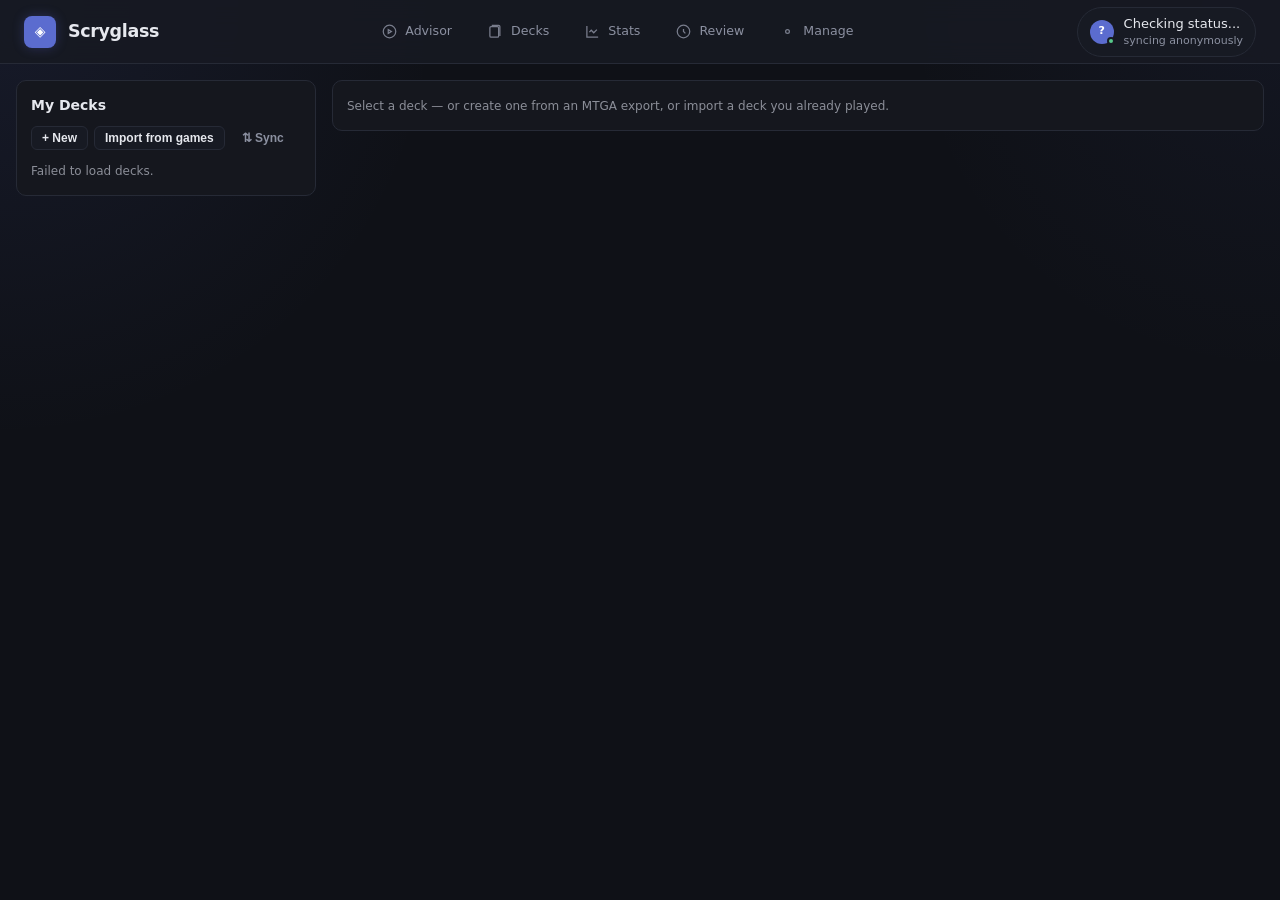
==== static/decks.html @ fa7d77fe "release: v0.8.52 — visible strategy binding + staleness (engine sha in .glass-shard-sha) Co-Authored" ====
<!DOCTYPE html>
<html lang="en">
<head>
    <meta charset="UTF-8">
    <meta name="viewport" content="width=device-width, initial-scale=1.0">
    <title>Scryglass — Decks</title>
    <link rel="stylesheet" href="/static/style.css?v=16">
    <link rel="stylesheet" href="/static/live.css?v=16">
    <script>document.documentElement.className='profile-'+(localStorage.getItem('scry-profile')||'full');</script>
    <style>
        /* Page-local layout: master list + detail. Everything else reuses the
           app shell's classes. */
        .decks-layout { display: grid; grid-template-columns: 300px 1fr; gap: 16px; padding: 16px; align-items: start; }
        .deck-list-panel, .deck-detail-panel { background: var(--bg-card, #15171e); border: 1px solid var(--border, #2a2d37); border-radius: 10px; padding: 14px; }
        .deck-row { padding: 10px 12px; border-radius: 8px; cursor: pointer; display: flex; justify-content: space-between; align-items: center; }
        .deck-row:hover { background: rgba(255,255,255,0.04); }
        .deck-row.selected { background: rgba(108,123,217,0.15); }
        .deck-row .muted, .muted { color: #8b8e98; font-size: 12px; }
        .quota-badge { font-size: 12px; color: #8b8e98; margin-left: auto; }
        .version-table { width: 100%; border-collapse: collapse; margin-top: 10px; font-size: 13px; }
        .version-table th, .version-table td { text-align: left; padding: 6px 8px; border-bottom: 1px solid var(--border, #2a2d37); vertical-align: top; }
        .pill { display: inline-block; padding: 1px 8px; border-radius: 10px; font-size: 11px; font-weight: 600; }
        /* Mana pips — byte-identical to the cloud dashboard's .pip scale
           (glass-cloud/src/app.html) so a deck looks the same in the app and
           on scryglass.win/app. "WUB" as bare letters is not readable to a new
           player; the letter stays inside the pip so colour is never the only
           channel. */
        .pips { display: inline-flex; gap: 2px; vertical-align: -3px; }
        .pip { width: 15px; height: 15px; border-radius: 50%; font-size: 9px; font-weight: 800;
               display: inline-flex; align-items: center; justify-content: center;
               border: 1px solid rgba(0,0,0,0.35); }
        .pip-W { background: #f3ecd8; color: #2b2a24; }
        .pip-U { background: #4a90d9; color: #082440; }
        .pip-B { background: #4b4753; color: #dcd8e0; }
        .pip-R { background: #d9635c; color: #3d100d; }
        .pip-G { background: #4f9d68; color: #0d2916; }
        .pip-C { background: #8b90a0; color: #1a1c22; }
        .pill.ok { background: rgba(129,199,132,0.18); color: #81c784; }
        .pill.warn { background: rgba(255,209,102,0.18); color: #ffd166; }
        .pill.off { background: rgba(139,142,152,0.15); color: #8b8e98; }
        .diff-add { color: #81c784; } .diff-del { color: #e57373; }
        .modal-back { position: fixed; inset: 0; background: rgba(0,0,0,0.6); display: none; align-items: center; justify-content: center; z-index: 50; }
        .modal-back.open { display: flex; }
        .modal { background: #15171e; border: 1px solid #2a2d37; border-radius: 12px; padding: 18px; width: min(760px, 92vw); max-height: 86vh; overflow: auto; }
        .modal textarea { width: 100%; min-height: 220px; background: #0f1117; color: #e6e6ea; border: 1px solid #2a2d37; border-radius: 8px; padding: 10px; font-family: ui-monospace, monospace; font-size: 12px; }
        .modal input[type=text] { width: 100%; background: #0f1117; color: #e6e6ea; border: 1px solid #2a2d37; border-radius: 8px; padding: 8px 10px; }
        .guide-body { line-height: 1.55; font-size: 14px; }
        .guide-body h1, .guide-body h2 { border-bottom: 1px solid #2a2d37; padding-bottom: 4px; }
        .guide-body code { background: #0f1117; padding: 1px 5px; border-radius: 4px; }
        .gen-status { display: inline-flex; gap: 8px; align-items: center; font-size: 12px; color: #ffd166; }
        .spin { display:inline-block; width: 10px; height: 10px; border: 2px solid #ffd166; border-top-color: transparent; border-radius: 50%; animation: sp 0.9s linear infinite; }
        @keyframes sp { to { transform: rotate(360deg); } }
        pre.rules-json { background: #0f1117; padding: 10px; border-radius: 8px; overflow: auto; max-height: 40vh; font-size: 11px; }
        .cards-grid { display: grid; grid-template-columns: repeat(auto-fill, minmax(220px, 1fr)); gap: 4px 14px; margin-top: 8px; font-size: 13px; }
        .card-row { display: flex; gap: 8px; align-items: baseline; }
        .card-row .cnt { color: #8b8e98; min-width: 18px; text-align: right; }
        .role-tag { font-size: 10px; padding: 0 6px; border-radius: 8px; background: rgba(108,123,217,0.18); color: #9aa5e8; margin-left: auto; white-space: nowrap; }
        .gen-panel { border: 1px solid #2a2d37; border-radius: 8px; padding: 10px 12px; margin-top: 10px; font-size: 13px; }
        .gen-steps { display: flex; gap: 10px; margin: 6px 0; flex-wrap: wrap; }
        .gen-step { padding: 2px 10px; border-radius: 10px; background: rgba(139,142,152,0.12); color: #8b8e98; font-size: 12px; }
        .gen-step.active { background: rgba(255,209,102,0.18); color: #ffd166; }
        .gen-step.done { background: rgba(129,199,132,0.15); color: #81c784; }
        .rule-item { padding: 6px 8px; border-bottom: 1px solid #22252e; font-size: 13px; }
        .rule-item .muted { display: block; margin-top: 2px; }
        .layer-head { margin: 10px 0 4px; font-weight: 600; color: #9aa5e8; font-size: 12px; text-transform: uppercase; letter-spacing: 0.05em; }
        .toast { position: fixed; bottom: 18px; right: 18px; background: #15171e; border: 1px solid #2a2d37; border-left: 4px solid #6c7bd9; border-radius: 8px; padding: 10px 14px; display: none; z-index: 60; }
        .toast.error { border-left-color: #e57373; }
        .toast.open { display: block; }
    </style>
</head>
<body>
    <div class="app-container">
        <!-- Shared shell top bar (markup mirrors index.html; shell.js drives it) -->
        <header class="app-header">
            <div class="brand">
                <div class="brand-icon"><span class="brand-mark">◈</span></div>
                <span>Scryglass</span>
            </div>
            <nav class="main-nav">
                <a href="/" class="nav-link">
                    <svg class="nav-icon" viewBox="0 0 24 24" fill="none" stroke="currentColor" stroke-width="2"><circle cx="12" cy="12" r="10"/><path d="m10 15 5-3-5-3v6z"/></svg>
                    Advisor
                </a>
                <a href="/decks" class="nav-link active">
                    <svg class="nav-icon" viewBox="0 0 24 24" fill="none" stroke="currentColor" stroke-width="2"><rect x="3" y="4" width="14" height="17" rx="2"/><path d="M7 4V2h10a2 2 0 0 1 2 2v15"/></svg>
                    Decks
                </a>
                <a href="/stats" class="nav-link">
                    <svg class="nav-icon" viewBox="0 0 24 24" fill="none" stroke="currentColor" stroke-width="2"><path d="M3 3v18h18"/><path d="m19 9-5 5-4-4-3 3"/></svg>
                    Stats
                </a>
                <a href="/review" class="nav-link">
                    <svg class="nav-icon" viewBox="0 0 24 24" fill="none" stroke="currentColor" stroke-width="2"><path d="M12 8v4l3 3"/><circle cx="12" cy="12" r="10"/></svg>
                    Review
                </a>
                <a href="/manage" class="nav-link">
                    <svg class="nav-icon" viewBox="0 0 24 24" fill="none" stroke="currentColor" stroke-width="2"><path d="M12 15a3 3 0 1 0 0-6 3 3 0 0 0 0 6Z"/></svg>
                    Manage
                </a>
            </nav>
            <div class="account-control">
                <div id="account-pill" class="account-pill">
                    <span class="user-avatar">?</span>
                    <div style="display:flex; flex-direction:column;">
                        <span class="account-email">Checking status...</span>
                        <span class="account-anon-hint">syncing anonymously</span>
                    </div>
                </div>
            </div>
        </header>

        <div class="decks-layout">
            <div class="deck-list-panel">
                <div style="display:flex; gap:8px; align-items:center; margin-bottom:10px;">
                    <strong>My Decks</strong>
                    <span id="quota" class="quota-badge" title="Your AI guide budget — the same balance shown on scryglass.win/app"></span>
                </div>
                <div style="display:flex; gap:6px; margin-bottom:10px; flex-wrap:wrap;">
                    <button class="btn btn-secondary btn-sm" onclick="openCreate()">+ New</button>
                    <button class="btn btn-secondary btn-sm" onclick="openImport()">Import from games</button>
                    <button class="btn btn-ghost btn-sm" onclick="syncCloud()" title="Push/pull decks to your account">⇅ Sync</button>
                </div>
                <div id="deck-list"><span class="muted">Loading…</span></div>
            </div>

            <div class="deck-detail-panel" id="detail">
                <span class="muted">Select a deck — or create one from an MTGA export, or import a deck you already played.</span>
            </div>
        </div>
    </div>

    <!-- Create / new-version modal -->
    <div class="modal-back" id="create-back">
        <div class="modal">
            <h3 id="create-title">New deck</h3>
            <p class="muted">Paste an MTGA export (Deck → Export). Lines like <code>4 Lightning Strike (DMU) 137</code> or just <code>4 Lightning Strike</code>.</p>
            <input type="text" id="create-name" placeholder="Deck name" style="margin-bottom:8px;">
            <textarea id="create-list" placeholder="Deck&#10;4 Lightning Strike (DMU) 137&#10;…"></textarea>
            <div style="display:flex; gap:8px; margin-top:10px; justify-content:flex-end;">
                <button class="btn btn-ghost btn-sm" onclick="closeModals()">Cancel</button>
                <button class="btn btn-primary btn-sm" id="create-submit" onclick="submitCreate()">Create</button>
            </div>
        </div>
    </div>

    <!-- Import-from-games modal -->
    <div class="modal-back" id="import-back">
        <div class="modal">
            <h3>Import from recent games</h3>
            <p class="muted">Every deck you played is already recorded — pick one, no copy-paste needed.</p>
            <div id="import-list"><span class="muted">Loading…</span></div>
            <div style="display:flex; margin-top:10px; justify-content:flex-end;">
                <button class="btn btn-ghost btn-sm" onclick="closeModals()">Close</button>
            </div>
        </div>
    </div>

    <!-- Guide viewer modal -->
    <div class="modal-back" id="guide-back">
        <div class="modal">
            <div style="display:flex; justify-content:space-between; align-items:center;">
                <h3 style="margin:0;">Play guide</h3>
                <button class="btn btn-ghost btn-sm" onclick="closeModals()">Close</button>
            </div>
            <div class="guide-body" id="guide-body"></div>
        </div>
    </div>

    <!-- Rules preview modal -->
    <div class="modal-back" id="rules-back">
        <div class="modal">
            <div style="display:flex; justify-content:space-between; align-items:center;">
                <h3 style="margin:0;">Strategy rules preview</h3>
                <button class="btn btn-ghost btn-sm" onclick="closeModals()">Close</button>
            </div>
            <div id="rules-summary" class="muted" style="margin:8px 0;"></div>
            <pre class="rules-json" id="rules-json"></pre>
            <div style="display:flex; gap:8px; justify-content:flex-end;">
                <button class="btn btn-primary btn-sm" id="rules-activate">Activate for this deck</button>
            </div>
        </div>
    </div>

    <div class="toast" id="toast"></div>

    <script src="/static/marked.min.js"></script>
    <script>
    // ── API layer (same-origin glass-host; the sidecar proxies the cloud) ──
    async function api(url, opts) {
        const r = await fetch(url, Object.assign({headers: {'Content-Type': 'application/json'}}, opts));
        let body = {};
        try { body = await r.json(); } catch (e) { /* empty body is fine */ }
        return { ok: r.ok, status: r.status, body };
    }
    function toast(msg, isError) {
        const t = document.getElementById('toast');
        t.textContent = msg;
        t.classList.toggle('error', !!isError);
        t.classList.add('open');
        clearTimeout(toast._t);
        toast._t = setTimeout(() => t.classList.remove('open'), 5000);
    }
    function closeModals() {
        for (const id of ['create-back', 'import-back', 'guide-back', 'rules-back'])
            document.getElementById(id).classList.remove('open');
    }

    let selectedDeck = null;      // deck_id
    let createTargetDeck = null;  // null = new deck, else deck_id (new version)
    const pollers = {};           // job_id → interval

    // ── Deck list ───────────────────────────────────────────────────────────
    async function loadDecks() {
        const { ok, body } = await api('/api/decks');
        const el = document.getElementById('deck-list');
        if (!ok) { el.innerHTML = '<span class="muted">Failed to load decks.</span>'; return; }
        const decks = (body.decks || []).filter(d => !d.deleted);
        el.innerHTML = '';
        if (!decks.length) {
            el.innerHTML = '<span class="muted">No decks yet.</span>';
        }
        for (const d of decks) {
            const row = document.createElement('div');
            row.className = 'deck-row' + (d.deck_id === selectedDeck ? ' selected' : '');
            row.onclick = () => { selectedDeck = d.deck_id; loadDecks(); loadDetail(d.deck_id); };
            row.innerHTML = `<div><div>${esc(d.name)}</div>
                <div class="muted">${pips(d.colors)} ${esc(d.archetype || '')} · v${d.latest_version ?? 1}</div></div>
                ${d.activated ? '<span class="pill ok" title="Rules active in the advisor">ACTIVE</span>' : ''}${d.activated && d.active_version != null && d.latest_version != null && d.active_version < d.latest_version ? `<span class="pill warn" title="The active rules were generated for v${d.active_version}, but the deck list is at v${d.latest_version} — regenerate or re-activate">STALE v${d.active_version}&lt;v${d.latest_version}</span>` : ''}`;
            el.appendChild(row);
        }
        // #22: strategy dirs with no deck.json — invisible here until now, yet
        // the advisor's signature scan CAN bind them to a match. Show them so
        // the user knows what may steer their advice, with a way to turn each
        // one off (removes only the activation marker, never the files).
        const legacy = body.legacy_strategies || [];
        if (legacy.length) {
            const hdr = document.createElement('div');
            hdr.className = 'muted';
            hdr.style.cssText = 'margin-top:14px; font-size:11px; text-transform:uppercase; letter-spacing:0.05em;';
            hdr.textContent = `Legacy strategies (${legacy.length}) — no deck list, still match live`;
            el.appendChild(hdr);
            for (const g of legacy) {
                const row = document.createElement('div');
                row.className = 'deck-row';
                row.innerHTML = `<div><div>${esc(g.name || g.dir)}</div>
                    <div class="muted">${esc(g.dir)} · signature ${g.signature_len} card${g.signature_len === 1 ? '' : 's'}</div></div>
                    <button class="btn btn-secondary btn-sm">Deactivate</button>`;
                row.querySelector('button').onclick = async (ev) => {
                    ev.stopPropagation();
                    if (!confirm(`Deactivate "${g.name || g.dir}"? The advisor will stop binding it. Files are kept.`)) return;
                    const r = await api(`/api/decks/${encodeURIComponent(g.dir)}/undeploy`, { method: 'POST' });
                    if (r.ok) { toast('Deactivated'); loadDecks(); } else { toast('Failed to deactivate'); }
                };
                el.appendChild(row);
            }
        }
    }
    function esc(s) { const d = document.createElement('div'); d.textContent = s ?? ''; return d.innerHTML; }

    // Same output as the cloud dashboard's colorPips(): pip + letter, titled
    // with the colour name. Kept in sync deliberately — see the .pip CSS note.
    function pips(colors) {
        const names = { W: 'White', U: 'Blue', B: 'Black', R: 'Red', G: 'Green', C: 'Colorless' };
        const list = (colors || []).filter(c => 'WUBRGC'.includes(c));
        const use = list.length ? list : ['C'];
        return '<span class="pips">' + use.map(c =>
            `<span class="pip pip-${c}" title="${names[c] || c}">${c}</span>`).join('') + '</span>';
    }

    async function loadQuota() {
        const { body } = await api('/api/decks/quota');
        const q = document.getElementById('quota');
        if (body.status === 'ok' && body.body) {
            const b = body.body;
            // Same label as the dashboard's tile, so the two read as one number.
            q.textContent = `AI guide budget · $${(b.balance_usd ?? 0).toFixed(2)} left`;
        } else { q.textContent = ''; }
    }

    // ── Detail ──────────────────────────────────────────────────────────────
    async function loadDetail(deckId) {
        const { ok, body } = await api('/api/decks/' + encodeURIComponent(deckId));
        const el = document.getElementById('detail');
        if (!ok) { el.innerHTML = '<span class="muted">Failed to load deck.</span>'; return; }
        const versions = body.versions || [];
        let rows = '';
        for (const v of versions) {
            const diff = [
                ...(v.added || []).map(a => `<span class="diff-add">${esc(a)}</span>`),
                ...(v.removed || []).map(r => `<span class="diff-del">${esc(r)}</span>`),
            ].join(', ') || '<span class="muted">—</span>';
            const rules = v.rules_count > 0
                ? `<span class="pill ${v.rules_validated ? 'ok' : 'warn'}">${v.rules_count} rules</span>`
                : '<span class="pill off">no rules</span>';
            const active = v.is_active ? ' <span class="pill ok">ACTIVE</span>' : '';
            const genCell = v.guide_path
                ? `<button class="btn btn-ghost btn-sm" onclick="viewGuide('${body.deck_id}','${esc(v.guide_path)}')">Guide</button>`
                : (v.guide_job_id
                    ? `<span class="gen-status" id="gen-${esc(v.guide_job_id)}"><span class="spin"></span> generating…</span>`
                    : '');
            rows += `<tr>
                <td>v${v.version_number}${active}</td>
                <td>${v.card_count}</td>
                <td>${diff}</td>
                <td>${rules}</td>
                <td style="white-space:nowrap;">
                    ${genCell}
                    <button class="btn btn-secondary btn-sm" onclick="generateGuide('${body.deck_id}',${v.version_number})">Generate</button>
                    ${v.rules_count > 0 ? `<button class="btn btn-ghost btn-sm" onclick="previewRules('${body.deck_id}',${v.version_number})">Rules</button>` : ''}
                </td></tr>`;
        }
        el.innerHTML = `
            <div style="display:flex; justify-content:space-between; align-items:center;">
                <h3 style="margin:0;">${esc(body.name)} <span class="muted">${pips(body.colors)} ${esc(body.archetype || '')}</span></h3>
                <div style="display:flex; gap:6px;">
                    <button class="btn btn-secondary btn-sm" onclick="openNewVersion('${body.deck_id}')">+ Version</button>
                    ${body.activated
                        ? `<button class="btn btn-ghost btn-sm" onclick="undeploy('${body.deck_id}')">Deactivate rules</button>`
                        : ''}
                    <button class="btn btn-ghost btn-sm" style="color:var(--error,#e57373);" onclick="deleteDeck('${body.deck_id}')">Delete</button>
                </div>
            </div>
            <table class="version-table">
                <tr><th>Version</th><th>Cards</th><th>Changes</th><th>Rules</th><th></th></tr>
                ${rows}
            </table>
            <div class="gen-panel" id="gen-panel" style="display:none;"></div>
            <p class="muted" style="margin-top:10px;">Generate builds an English play guide + advisor rules from this exact list —
            it analyzes every card's role, writes the guide and rules with a stronger model against the current meta,
            and validates the rules before you ever see them (typical cost ~$0.10, cached decks are free).
            Rules go live only after you review and press Activate.</p>
            <div id="cards-overview"></div>
            <button class="btn btn-ghost btn-sm" disabled title="Simulated optimization vs the meta — planned">Optimize vs meta — coming soon</button>`;
        renderCards(body);
        // resume polling for versions with a pending job and no guide yet
        for (const v of versions) {
            if (v.guide_job_id && !v.guide_path) pollJob(body.deck_id, v.guide_job_id);
        }
    }

    // ── Create / import ────────────────────────────────────────────────────
    function openCreate() {
        createTargetDeck = null;
        document.getElementById('create-title').textContent = 'New deck';
        document.getElementById('create-name').style.display = '';
        document.getElementById('create-back').classList.add('open');
    }
    function openNewVersion(deckId) {
        createTargetDeck = deckId;
        document.getElementById('create-title').textContent = 'New version';
        document.getElementById('create-name').style.display = 'none';
        document.getElementById('create-back').classList.add('open');
    }
    async function submitCreate() {
        const list = document.getElementById('create-list').value;
        if (createTargetDeck) {
            const { ok, status, body } = await api(`/api/decks/${encodeURIComponent(createTargetDeck)}/versions`,
                { method: 'POST', body: JSON.stringify({ deck_list: list }) });
            if (ok) { toast('Version added'); closeModals(); loadDetail(createTargetDeck); }
            else toast(body.error || `HTTP ${status}`, true);
            return;
        }
        const name = document.getElementById('create-name').value.trim();
        if (!name) { toast('Name the deck first', true); return; }
        const { ok, status, body } = await api('/api/decks',
            { method: 'POST', body: JSON.stringify({ name, deck_list: list, colors: window._importColors || [], archetype: window._importArchetype || '' }) });
        window._importColors = null; window._importArchetype = null;
        if (ok) { toast('Deck created'); closeModals(); selectedDeck = body.deck_id; loadDecks(); loadDetail(body.deck_id); }
        else toast(body.error || `HTTP ${status}`, true);
    }
    async function openImport() {
        document.getElementById('import-back').classList.add('open');
        const { ok, body } = await api('/api/decks/import-candidates');
        const el = document.getElementById('import-list');
        if (!ok || !(body.candidates || []).length) {
            el.innerHTML = '<span class="muted">No recorded games with a readable deck yet — play a match first.</span>';
            return;
        }
        el.innerHTML = '';
        for (const c of body.candidates) {
            const row = document.createElement('div');
            row.className = 'deck-row';
            row.innerHTML = `<div><div>${esc(c.deck_name || '(unnamed)')}</div>
                <div class="muted">${(c.colors||[]).join('')} ${esc(c.archetype||'')} · played ${c.times_played}× · last ${esc((c.last_played||'').slice(0,10))}${c.unnamed_cards ? ` · ⚠ ${c.unnamed_cards} unreadable card${c.unnamed_cards>1?'s':''} — can't import a complete list` : ''}</div></div>
                <button class="btn btn-secondary btn-sm"${c.importable === false ? ' disabled title="Some cards could not be resolved to names — importing would save an incomplete deck"' : ''}>Use</button>`;
            const useBtn = row.querySelector('button');
            if (c.importable !== false) useBtn.onclick = () => {
                closeModals();
                openCreate();
                document.getElementById('create-name').value = c.deck_name || '';
                document.getElementById('create-list').value = c.deck_list;
                window._importColors = c.colors || [];
                window._importArchetype = c.archetype || '';
            };
            el.appendChild(row);
        }
    }

    // ── Guide generation + polling ──────────────────────────────────────────
    async function generateGuide(deckId, v) {
        const { ok, status, body } = await api(`/api/decks/${encodeURIComponent(deckId)}/versions/${v}/generate-guide`, { method: 'POST' });
        if (!ok) {
            const msg = body.code === 'no_balance' ? 'Guide budget exhausted — ask for a top-up.'
                : body.code === 'not_alpha' ? 'Guide generation is alpha-only for now.'
                : body.error || `HTTP ${status}`;
            toast(msg, true);
            return;
        }
        toast(body.cached ? 'Served from cache — free' : 'Generation started');
        genStart = Date.now();
        if (!body.cached) renderGenPanel('queued');
        loadDetail(deckId);
        if (body.job_id) pollJob(deckId, body.job_id);
        loadQuota();
    }
    function pollJob(deckId, jobId) {
        if (pollers[jobId]) return;
        pollers[jobId] = setInterval(async () => {
            const { body } = await api('/api/decks/guide-job/' + encodeURIComponent(jobId));
            const el = document.getElementById('gen-' + jobId);
            if (el && body.status && body.status !== 'done' && body.status !== 'failed')
                el.innerHTML = `<span class="spin"></span> ${esc(body.status)}…`;
            if (body.status && body.status !== 'done' && body.status !== 'failed')
                renderGenPanel(body.status);
            if (body.status === 'done' || body.status === 'failed') {
                clearInterval(pollers[jobId]);
                delete pollers[jobId];
                if (body.status === 'failed') {
                    toast('Generation failed: ' + (body.error || 'unknown'), true);
                    const gp = document.getElementById('gen-panel');
                    if (gp) { gp.style.display = 'block'; gp.innerHTML = `<strong>Failed.</strong> <span class="muted">${esc(body.error || '')}</span>`; }
                } else {
                    if (body.result && body.result.rules_omitted_reason)
                        toast('Guide ready — rules omitted: ' + body.result.rules_omitted_reason, true);
                    else toast('Guide ready');
                    if (body.result) renderGenResult(body.result);
                }
                loadDetail(deckId);
                loadQuota();
            }
        }, 2000);
    }

    // ── Guide viewer / rules preview / activation ──────────────────────────
    async function viewGuide(deckId, guidePath) {
        const filename = guidePath.split('/').pop();
        const r = await fetch(`/api/manage/guide/${encodeURIComponent(deckId)}/${encodeURIComponent(filename)}`);
        if (!r.ok) { toast('Guide file missing', true); return; }
        const md = await r.text();
        document.getElementById('guide-body').innerHTML = marked.parse(md);
        document.getElementById('guide-back').classList.add('open');
    }
    // ── Card overview: the version's list, enriched with ROLES from the
    // pipeline's digest step when a guide has been generated. ────────────────
    async function renderCards(deck) {
        const el = document.getElementById('cards-overview');
        const versions = deck.versions || [];
        if (!versions.length) return;
        const active = versions.find(v => v.is_active) || versions[versions.length - 1];
        const lines = (active.deck_list || '').split('\n');
        const cards = [];
        for (const line of lines) {
            const m = line.trim().match(/^(\d+)\s+([^(]+?)(\s*\(.*)?$/);
            if (m) cards.push({ count: +m[1], name: m[2].trim() });
        }
        if (!cards.length) return;
        // roles from the digest, when present
        let roles = {};
        const dg = await api(`/api/decks/${encodeURIComponent(deck.deck_id)}/versions/${active.version_number}/digest`);
        if (dg.ok && Array.isArray(dg.body)) {
            for (const c of dg.body) if (c.name) roles[c.name] = c;
        }
        const total = cards.reduce((a, c) => a + c.count, 0);
        el.innerHTML = `<div class="layer-head" style="margin-top:14px;">Cards — v${active.version_number} (${total})</div>
            <div class="cards-grid">` + cards.map(c => {
                const r = roles[c.name];
                const tag = r && r.role ? `<span class="role-tag" title="${esc(r.note || '')}">${esc(r.role)}</span>` : '';
                return `<div class="card-row"><span class="cnt">${c.count}×</span> <span>${esc(c.name)}</span>${tag}</div>`;
            }).join('') + '</div>' +
            (Object.keys(roles).length ? '' :
             '<div class="muted" style="margin-top:4px;">Generate a guide to see each card\'s role (engine / payoff / removal / finisher…).</div>');
    }

    // ── Generation insight panel ────────────────────────────────────────────
    const STEP_LABELS = {
        queued:   'queued',
        digest:   'analyzing card roles (fast model)',
        synth:    'writing guide + rules (strong model)',
        validate: 'validating rules against the engine',
        repair:   'fixing rules (one repair round)',
    };
    let genStart = null;
    function renderGenPanel(status, extra) {
        const el = document.getElementById('gen-panel');
        if (!el) return;
        el.style.display = 'block';
        const order = ['digest', 'synth', 'validate', 'repair'];
        const idx = order.indexOf(status);
        const steps = order.map((st, i) => {
            const cls = i < idx ? 'done' : (st === status ? 'active' : '');
            return `<span class="gen-step ${cls}">${STEP_LABELS[st]}</span>`;
        }).join('');
        const secs = genStart ? Math.round((Date.now() - genStart) / 1000) : 0;
        el.innerHTML = `<strong>Generating…</strong> <span class="muted">${secs}s</span>
            <div class="gen-steps">${steps}</div>${extra || ''}`;
    }
    function renderGenResult(result) {
        const el = document.getElementById('gen-panel');
        if (!el) return;
        el.style.display = 'block';
        const sj = result.strategy_json;
        let layers = '';
        if (sj && sj.rules) {
            const byLayer = {};
            for (const r of sj.rules) byLayer[r.layer] = (byLayer[r.layer] || 0) + 1;
            layers = Object.entries(byLayer).map(([l, n]) => `${l} ${n}`).join(' · ');
        }
        const cost = (result.usage || []).reduce((a, u) => a + (u.cost_usd || 0), 0);
        el.innerHTML = `<strong>Done.</strong>
            ${sj ? `<span class="pill ok">${sj.rules.length} rules</span> <span class="muted">${layers}</span>` :
                   `<span class="pill warn">guide only</span> <span class="muted">${esc(result.rules_omitted_reason || '')}</span>`}
            <span class="muted"> · cost $${cost.toFixed(3)}</span>
            <div class="muted" style="margin-top:4px;">Review the rules, then Activate — nothing is applied until you do.</div>`;
    }

    async function previewRules(deckId, v) {
        const { ok, body } = await api(`/api/decks/${encodeURIComponent(deckId)}/versions/${v}/rules`);
        if (!ok) { toast(body.error || 'No rules stored for this version', true); return; }
        const rules = body.rules || [];
        const byLayer = {};
        for (const r of rules) (byLayer[r.layer] = byLayer[r.layer] || []).push(r);
        document.getElementById('rules-summary').textContent =
            `${rules.length} rules · signature: ${(body.deck_signature || []).join(', ')}`;
        const parts = [];
        for (const [layer, rs] of Object.entries(byLayer)) {
            parts.push(`<div class="layer-head">${esc(layer)} (${rs.length})</div>`);
            for (const r of rs) {
                const conds = [];
                if (r.phase) conds.push('phase ' + [].concat(r.phase).join('/'));
                if (r.turn_min != null) conds.push('turn ≥' + r.turn_min);
                if (r.turn_max != null) conds.push('turn ≤' + r.turn_max);
                if (r.mana_min != null) conds.push('mana ≥' + r.mana_min);
                if (r.life_below != null) conds.push('life <' + r.life_below);
                if (r.require) for (const q of [].concat(r.require)) {
                    if (q.match && q.match.name) conds.push(`${q.zone}: ${q.match.name}`);
                    else if (q.zone) conds.push(q.zone + ' condition');
                }
                parts.push(`<div class="rule-item">${esc(r.action || '')}
                    <span class="muted">${esc(conds.join(' · '))} · ${esc(r.priority || 'medium')}</span></div>`);
            }
        }
        document.getElementById('rules-json').innerHTML = parts.join('');
        document.getElementById('rules-json').style.whiteSpace = 'normal';
        const btn = document.getElementById('rules-activate');
        btn.onclick = async () => {
            const { ok, body } = await api(`/api/decks/${encodeURIComponent(deckId)}/versions/${v}/activate`, { method: 'POST' });
            if (ok) { toast('Rules activated — the advisor uses them when you play this deck'); closeModals(); loadDecks(); loadDetail(deckId); }
            else toast(body.error || 'Activation failed', true);
        };
        document.getElementById('rules-back').classList.add('open');
    }
    async function undeploy(deckId) {
        const { ok } = await api(`/api/decks/${encodeURIComponent(deckId)}/undeploy`, { method: 'POST' });
        if (ok) { toast('Rules deactivated'); loadDecks(); loadDetail(deckId); }
    }
    async function deleteDeck(deckId) {
        if (!confirm('Delete this deck and its versions? Guides and rules on disk are removed too.')) return;
        const { ok } = await api('/api/decks/' + encodeURIComponent(deckId), { method: 'DELETE' });
        if (ok) { toast('Deck deleted'); selectedDeck = null; loadDecks(); document.getElementById('detail').innerHTML = '<span class="muted">Select a deck.</span>'; }
    }
    async function syncCloud() {
        toast('Syncing decks with your account…');
        const { ok, body } = await api('/api/decks/sync-cloud', { method: 'POST' });
        if (ok) { toast(`Synced — ${body.decks_created} new decks, ${body.versions_added} new versions pulled`); loadDecks(); }
        else toast(body.error || 'Sync failed', true);
    }

    loadDecks();
    loadQuota();
    </script>
    <script src="/static/shell.js?v=16"></script>
</body>
</html>
---- static/style.css ----
/* Scryglass Design System & Shared Components (v2.4 - Elegant Dark) */
:root {
  --bg: #0f1117;
  --card: #171a23;
  --card-hover: #1e2230;
  --card-glass: rgba(23, 26, 35, 0.88);
  --border: #262a36;
  --border-focus: #5b6ccf;
  --text: #e6e8ee;
  --muted: #8b90a0;
  --accent: #5b6ccf;
  --accent-hover: #6c7bd9;
  --success: #58c98b;
  --error: #d9737a;
  --warning: #e0a060;

  --font: system-ui, -apple-system, 'Segoe UI', Roboto, sans-serif;
  --font-sans: system-ui, -apple-system, 'Segoe UI', Roboto, sans-serif;
  --font-mono: ui-monospace, SFMono-Regular, Menlo, Monaco, Consolas, "Liberation Mono", "Courier New", monospace;

  --radius-sm: 6px;
  --radius-md: 8px;
  --radius-lg: 12px;
  --radius-xl: 16px;
  --radius-pill: 100px;

  --shadow-card: 0 8px 32px rgba(0, 0, 0, 0.36);
  --shadow-dropdown: 0 12px 36px rgba(0, 0, 0, 0.5);
  --shadow-glow: 0 0 20px rgba(91, 108, 207, 0.25);
  --shadow-hud: 0 20px 50px rgba(0, 0, 0, 0.5);
  --shadow-lethal: 0 0 24px rgba(217, 115, 122, 0.35);
}

/* Reset & Base */
*, *::before, *::after {
  box-sizing: border-box;
  margin: 0;
  padding: 0;
}

html, body {
  background-color: var(--bg);
  color: var(--text);
  font-family: var(--font);
  font-size: 14px;
  line-height: 1.5;
  min-height: 100vh;
  min-width: 900px;
  -webkit-font-smoothing: antialiased;
  -moz-osx-font-smoothing: grayscale;
}

/* Glass panel utility */
.glass {
  background: var(--card);
  border: 1px solid var(--border);
  border-radius: var(--radius-lg);
  backdrop-filter: blur(8px);
}

/* Scrollbars */
::-webkit-scrollbar {
  width: 8px;
  height: 8px;
}
::-webkit-scrollbar-track {
  background: var(--bg);
}
::-webkit-scrollbar-thumb {
  background: var(--border);
  border-radius: var(--radius-pill);
}
::-webkit-scrollbar-thumb:hover {
  background: var(--muted);
}

a {
  color: var(--accent);
  text-decoration: none;
  transition: color 0.15s ease, background 0.15s ease;
}
a:hover {
  color: var(--accent-hover);
}

/* Application Shell Layout */
.app-container {
  display: flex;
  flex-direction: column;
  min-height: 100vh;
}

/* Top Bar Header */
.app-header, .header {
  position: sticky;
  top: 0;
  z-index: 100;
  display: flex;
  align-items: center;
  justify-content: space-between;
  height: 64px;
  padding: 0 24px;
  background-color: var(--card-glass);
  backdrop-filter: blur(12px);
  border-bottom: 1px solid var(--border);
  flex-shrink: 0;
}

/* Logo */
.brand, .logo-group {
  display: flex;
  align-items: center;
  gap: 12px;
  font-weight: 700;
  font-size: 1.25rem;
  letter-spacing: -0.02em;
  color: var(--text);
  user-select: none;
}
.brand-icon, .logo-icon {
  width: 32px;
  height: 32px;
  border-radius: var(--radius-md);
  background: var(--accent);
  display: grid;
  place-items: center;
  box-shadow: 0 0 12px rgba(91, 108, 207, 0.3);
}
.brand-mark {
  color: #ffffff;
  font-size: 14px;
}

/* Main Navigation */
.main-nav, .nav {
  display: flex;
  align-items: center;
  gap: 4px;
}
.nav-link, .nav-item {
  display: flex;
  align-items: center;
  gap: 8px;
  padding: 8px 16px;
  font-size: 0.9rem;
  font-weight: 500;
  color: var(--muted);
  border-radius: var(--radius-md);
  text-decoration: none;
  transition: all 0.15s ease;
}
.nav-link:hover, .nav-item:hover {
  color: var(--text);
  background-color: var(--card-hover);
}
.nav-link.active, .nav-item.active {
  color: var(--accent);
  background-color: rgba(91, 108, 207, 0.15);
}
.nav-icon {
  width: 15px;
  height: 15px;
  opacity: 0.85;
}

/* Account Identity Control */
.account-control {
  position: relative;
  display: flex;
  align-items: center;
  gap: 12px;
}
.account-pill {
  display: flex;
  align-items: center;
  gap: 10px;
  padding: 6px 12px;
  background-color: var(--card);
  border: 1px solid var(--border);
  border-radius: var(--radius-pill);
  cursor: pointer;
  user-select: none;
  font-size: 0.85rem;
  transition: all 0.15s ease;
}
.account-pill:hover {
  background-color: var(--card-hover);
  border-color: rgba(91, 108, 207, 0.4);
}
.status-dot {
  width: 8px;
  height: 8px;
  border-radius: 50%;
  background: var(--success);
}
.user-avatar {
  width: 24px;
  height: 24px;
  border-radius: 50%;
  background: var(--accent);
  color: #fff;
  display: flex;
  align-items: center;
  justify-content: center;
  font-size: 11px;
  font-weight: 700;
  position: relative;
}
.user-avatar::after {
  content: '';
  position: absolute;
  bottom: -1px;
  right: -1px;
  width: 8px;
  height: 8px;
  background: var(--success);
  border: 2px solid var(--card);
  border-radius: 50%;
}
.account-email {
  font-size: 13px;
  font-weight: 500;
  color: var(--text);
  max-width: 180px;
  overflow: hidden;
  text-overflow: ellipsis;
  white-space: nowrap;
}
.account-anon-hint {
  font-size: 11px;
  color: var(--muted);
}

/* Account Dropdown */
.account-dropdown {
  position: absolute;
  top: calc(100% + 8px);
  right: 0;
  width: 280px;
  background-color: var(--card);
  border: 1px solid var(--border);
  border-radius: var(--radius-md);
  box-shadow: var(--shadow-dropdown);
  padding: 12px;
  display: none;
  flex-direction: column;
  gap: 12px;
  z-index: 150;
  animation: dropdownFade 0.15s ease-out;
}
.account-dropdown.open {
  display: flex;
}
@keyframes dropdownFade {
  from { opacity: 0; transform: translateY(-4px); }
  to { opacity: 1; transform: translateY(0); }
}

.dropdown-user-info {
  display: flex;
  flex-direction: column;
  gap: 4px;
  padding-bottom: 10px;
  border-bottom: 1px solid var(--border);
}
.dropdown-email {
  font-weight: 600;
  font-size: 13px;
  color: var(--text);
  word-break: break-all;
}
.dropdown-badges {
  display: flex;
  align-items: center;
  gap: 6px;
}
.badge-alpha {
  font-size: 10px;
  font-weight: 700;
  padding: 2px 6px;
  border-radius: var(--radius-sm);
  background: rgba(91, 108, 207, 0.2);
  color: #8393f0;
  border: 1px solid rgba(91, 108, 207, 0.4);
  text-transform: uppercase;
  letter-spacing: 0.5px;
}
.sync-status-row {
  display: flex;
  align-items: center;
  justify-content: space-between;
  font-size: 12px;
  color: var(--muted);
}
.sync-dot {
  width: 6px;
  height: 6px;
  border-radius: 50%;
  background: var(--success);
  display: inline-block;
  margin-right: 4px;
}
.dropdown-actions {
  display: flex;
  flex-direction: column;
  gap: 6px;
}

/* Page Content Body */
.page-body {
  flex: 1;
  padding: 20px;
  max-width: 1440px;
  width: 100%;
  margin: 0 auto;
}

/* Glass Card & Panel Utilities */
.glass-card {
  background-color: var(--card);
  backdrop-filter: blur(8px);
  border: 1px solid var(--border);
  border-radius: var(--radius-lg);
  padding: 16px;
  box-shadow: var(--shadow-card);
  transition: border-color 0.15s ease, background-color 0.15s ease;
}
.glass-card:hover {
  border-color: rgba(38, 42, 54, 1);
}
.card-header {
  display: flex;
  align-items: center;
  justify-content: space-between;
  margin-bottom: 12px;
  padding-bottom: 8px;
  border-bottom: 1px solid rgba(38, 42, 54, 0.6);
}
.card-title {
  font-size: 14px;
  font-weight: 600;
  color: var(--text);
  display: flex;
  align-items: center;
  gap: 8px;
  text-transform: uppercase;
  letter-spacing: 0.5px;
}
.card-subtitle {
  font-size: 12px;
  color: var(--muted);
  font-weight: 400;
}

/* Buttons */
.btn {
  display: inline-flex;
  align-items: center;
  justify-content: center;
  gap: 8px;
  padding: 8px 16px;
  font-size: 13px;
  font-weight: 600;
  border-radius: var(--radius-md);
  border: 1px solid transparent;
  cursor: pointer;
  user-select: none;
  white-space: nowrap;
  transition: all 0.15s ease;
}
.btn-primary {
  background-color: var(--accent);
  color: #ffffff;
}
.btn-primary:hover {
  background-color: var(--accent-hover);
  box-shadow: var(--shadow-glow);
}
.btn-secondary {
  background-color: var(--card);
  border-color: var(--border);
  color: var(--text);
}
.btn-secondary:hover {
  background-color: var(--card-hover);
  border-color: rgba(91, 108, 207, 0.4);
}
.btn-danger {
  background-color: rgba(217, 115, 122, 0.15);
  border-color: rgba(217, 115, 122, 0.4);
  color: var(--error);
}
.btn-danger:hover {
  background-color: rgba(217, 115, 122, 0.3);
}
.btn-ghost {
  background: transparent;
  color: var(--muted);
}
.btn-ghost:hover {
  color: var(--text);
  background-color: rgba(255, 255, 255, 0.05);
}
.btn-sm {
  padding: 4px 10px;
  font-size: 12px;
  border-radius: var(--radius-sm);
}
.btn-debug {
  padding: 2px 8px;
  border: 1px solid var(--border);
  border-radius: 4px;
  cursor: pointer;
  background: transparent;
  color: var(--muted);
  font-size: 0.75rem;
  transition: all 0.15s ease;
}
.btn-debug:hover {
  color: var(--text);
  border-color: var(--accent);
}

/* Badges & Pills */
.badge {
  display: inline-flex;
  align-items: center;
  gap: 4px;
  padding: 2px 8px;
  font-size: 11px;
  font-weight: 600;
  border-radius: var(--radius-sm);
  text-transform: uppercase;
  letter-spacing: 0.3px;
  white-space: nowrap;
}
.badge-verified {
  font-size: 0.6rem;
  background: var(--success);
  color: #000000;
  padding: 2px 6px;
  border-radius: 4px;
  font-weight: 700;
}
.badge-success {
  background-color: rgba(88, 201, 139, 0.15);
  color: var(--success);
  border: 1px solid rgba(88, 201, 139, 0.3);
}
.badge-error {
  background-color: rgba(217, 115, 122, 0.15);
  color: var(--error);
  border: 1px solid rgba(217, 115, 122, 0.3);
}
.badge-warning {
  background-color: rgba(224, 160, 96, 0.15);
  color: var(--warning);
  border: 1px solid rgba(224, 160, 96, 0.3);
}
.badge-indigo {
  background-color: rgba(91, 108, 207, 0.15);
  color: var(--accent-hover);
  border: 1px solid rgba(91, 108, 207, 0.4);
}
.badge-muted {
  background-color: rgba(139, 144, 160, 0.15);
  color: var(--muted);
  border: 1px solid var(--border);
}

/* Layout Grids */
.grid {
  display: grid;
  gap: 16px;
}
.grid-2 { grid-template-columns: repeat(2, 1fr); }
.grid-3 { grid-template-columns: repeat(3, 1fr); }
.grid-4 { grid-template-columns: repeat(4, 1fr); }
.grid-1-2 { grid-template-columns: 1fr 2fr; }
.grid-2-1 { grid-template-columns: 2fr 1fr; }
.grid-3-1 { grid-template-columns: 3fr 1fr; }

/* Stat Tiles */
.stat-tile, .player-stat {
  display: flex;
  flex-direction: column;
  gap: 2px;
}
.stat-label {
  font-size: 0.65rem;
  font-weight: 600;
  text-transform: uppercase;
  color: var(--muted);
  letter-spacing: 0.05em;
}
.stat-value {
  font-size: 1.1rem;
  font-weight: 700;
  color: var(--text);
  line-height: 1.2;
}
.stat-sub {
  font-size: 11px;
  color: var(--muted);
  display: flex;
  align-items: center;
  gap: 4px;
}

/* Vital Bar (Advisor) */
.vital-bar {
  display: flex;
  justify-content: space-between;
  align-items: center;
  padding: 12px 20px;
  border-radius: var(--radius-lg);
  background: linear-gradient(90deg, rgba(23, 26, 35, 0.8), rgba(15, 17, 23, 0.4));
  border: 1px solid var(--border);
  box-shadow: var(--shadow-card);
}
.player-vital {
  display: flex;
  align-items: center;
  gap: 16px;
}
.player-vital.opponent {
  justify-content: flex-start;
}
.player-vital.you {
  justify-content: flex-end;
}
.life-box {
  display: flex;
  align-items: center;
  gap: 6px;
  background: rgba(15, 17, 23, 0.8);
  border: 1px solid var(--border);
  padding: 6px 14px;
  border-radius: var(--radius-md);
}
.life-num {
  font-size: 24px;
  font-weight: 800;
  color: #ffffff;
  min-width: 32px;
  text-align: center;
}
.mana-pills {
  display: flex;
  gap: 4px;
}
.mana-dot {
  width: 14px;
  height: 14px;
  border-radius: 50%;
  display: inline-flex;
  align-items: center;
  justify-content: center;
  font-size: 9px;
  font-weight: 800;
  color: #000;
  border: 1px solid rgba(255, 255, 255, 0.2);
}
.mana-w { background: #f8e7b9; }
.mana-u { background: #92c5f8; }
.mana-b { background: #a8a0a8; color: #fff; }
.mana-r { background: #f89292; }
.mana-g { background: #a2f8a2; }
.mana-c { background: #cccccc; }

.vs-badge {
  font-size: 11px;
  font-weight: 800;
  color: var(--muted);
  background: var(--bg);
  padding: 4px 10px;
  border-radius: var(--radius-pill);
  border: 1px solid var(--border);
}

/* Board Zone Layout */
.board-zone, .battlefield-zone {
  background: rgba(23, 26, 35, 0.3);
  border: 1px dashed var(--border);
  border-radius: var(--radius-xl);
  padding: 16px;
  min-height: 110px;
  display: flex;
  flex-direction: column;
  gap: 8px;
  position: relative;
}
.zone-label {
  position: absolute;
  top: 10px;
  left: 50%;
  transform: translateX(-50%);
  font-size: 0.65rem;
  color: var(--muted);
  text-transform: uppercase;
  letter-spacing: 0.05em;
}
.zone-header {
  display: flex;
  align-items: center;
  justify-content: space-between;
  font-size: 11px;
  font-weight: 600;
  color: var(--muted);
  text-transform: uppercase;
}
.card-row {
  display: flex;
  flex-wrap: wrap;
  gap: 8px;
}
.mtg-card, .card-item {
  background-color: var(--card);
  border: 1px solid var(--border);
  border-radius: var(--radius-md);
  padding: 6px 10px;
  font-size: 12px;
  font-weight: 600;
  display: flex;
  align-items: center;
  gap: 8px;
  transition: all 0.2s ease;
  position: relative;
  box-shadow: 0 4px 12px rgba(0, 0, 0, 0.3);
}
.mtg-card:hover, .card-item:hover {
  border-color: var(--accent);
  background-color: var(--card-hover);
  transform: translateY(-2px);
}
.mtg-card.castable {
  border-color: var(--success);
  box-shadow: 0 0 8px rgba(88, 201, 139, 0.25);
  background: linear-gradient(180deg, var(--card) 0%, rgba(88, 201, 139, 0.08) 100%);
}
.card-cost {
  font-size: 10px;
  background: var(--bg);
  padding: 1px 5px;
  border-radius: var(--radius-sm);
  border: 1px solid var(--border);
  color: var(--muted);
}

/* Decision HUD */
.decision-hud {
  background: var(--card);
  border: 1px solid var(--border);
  border-radius: var(--radius-lg);
  backdrop-filter: blur(8px);
  padding: 18px;
  display: flex;
  flex-direction: column;
  gap: 12px;
  box-shadow: var(--shadow-hud);
}
.advice-header {
  padding: 12px 16px;
  background: rgba(91, 108, 207, 0.1);
  border-bottom: 1px solid var(--border);
  display: flex;
  justify-content: space-between;
  align-items: center;
  margin: -18px -18px 12px -18px;
  border-top-left-radius: var(--radius-lg);
  border-top-right-radius: var(--radius-lg);
}
.advice-body {
  display: flex;
  flex-direction: column;
  gap: 12px;
}
.advice-title, .hud-action-title {
  font-size: 1.25rem;
  font-weight: 700;
  color: var(--text);
  display: flex;
  align-items: center;
  gap: 10px;
}
.advice-reason, .hud-reasoning {
  font-size: 0.9rem;
  color: var(--muted);
  line-height: 1.4;
}

/* Radar & Threat Items */
.radar-card {
  background-color: var(--card);
  border: 1px solid var(--border);
  border-radius: var(--radius-lg);
  padding: 16px;
  display: flex;
  flex-direction: column;
  gap: 12px;
}
.radar-item {
  display: flex;
  justify-content: space-between;
  align-items: center;
  padding: 10px;
  background: rgba(255, 255, 255, 0.03);
  border-radius: var(--radius-md);
  font-size: 0.85rem;
}
.threat-high {
  color: var(--error);
  font-weight: 700;
}
.threat-med {
  color: var(--warning);
}

/* Do Now List */
.do-now-list {
  display: flex;
  flex-direction: column;
  gap: 8px;
}
.do-now-item {
  display: flex;
  align-items: center;
  justify-content: space-between;
  background-color: var(--card);
  border: 1px solid var(--border);
  border-left: 3px solid var(--accent);
  border-radius: var(--radius-sm);
  padding: 8px 12px;
  font-size: 12px;
}
.do-now-item.priority-1 { border-left-color: var(--error); }
.do-now-item.priority-2 { border-left-color: var(--warning); }
.do-now-item.priority-3 { border-left-color: var(--accent); }

/* Banners */
.banner-alert {
  padding: 10px 14px;
  border-radius: var(--radius-md);
  font-size: 13px;
  font-weight: 700;
  display: flex;
  align-items: center;
  gap: 10px;
}
.banner-lethal {
  background: rgba(217, 115, 122, 0.2);
  border: 1px solid var(--error);
  color: #ff9e9e;
  box-shadow: var(--shadow-lethal);
  animation: pulseLethal 2s infinite alternate;
}
@keyframes pulseLethal {
  from { box-shadow: 0 0 10px rgba(217, 115, 122, 0.2); }
  to { box-shadow: 0 0 24px rgba(217, 115, 122, 0.5); }
}
.banner-combo {
  background: rgba(224, 160, 96, 0.2);
  border: 1px solid var(--warning);
  color: #ffd29e;
}
.banner-synergy {
  background: rgba(88, 201, 139, 0.15);
  border: 1px solid var(--success);
  color: #89f3b8;
}

/* Data Tables */
.data-table-container {
  overflow-x: auto;
  border: 1px solid var(--border);
  border-radius: var(--radius-md);
}
.data-table {
  width: 100%;
  border-collapse: collapse;
  text-align: left;
  font-size: 13px;
}
.data-table th {
  background-color: var(--card);
  color: var(--muted);
  font-weight: 600;
  font-size: 11px;
  text-transform: uppercase;
  padding: 10px 14px;
  border-bottom: 1px solid var(--border);
  white-space: nowrap;
}
.data-table td {
  padding: 12px 14px;
  border-bottom: 1px solid rgba(38, 42, 54, 0.5);
  color: var(--text);
}
.data-table tr:last-child td {
  border-bottom: none;
}
.data-table tr:hover td {
  background-color: var(--card-hover);
}

/* Progress Bars & Mana Curve */
.progress-bar {
  width: 100%;
  height: 6px;
  background-color: var(--border);
  border-radius: var(--radius-pill);
  overflow: hidden;
}
.progress-fill {
  height: 100%;
  background-color: var(--accent);
  border-radius: var(--radius-pill);
  transition: width 0.3s ease;
}
.progress-fill.success { background-color: var(--success); }
.progress-fill.error { background-color: var(--error); }
.progress-fill.warning { background-color: var(--warning); }

.mana-curve {
  display: flex;
  align-items: flex-end;
  gap: 12px;
  height: 120px;
  padding-top: 10px;
}
.mana-col {
  flex: 1;
  display: flex;
  flex-direction: column;
  align-items: center;
  gap: 6px;
  height: 100%;
  justify-content: flex-end;
}
.mana-bar-container {
  width: 100%;
  flex: 1;
  display: flex;
  align-items: flex-end;
  background: rgba(15, 17, 23, 0.4);
  border-radius: var(--radius-sm);
  padding: 2px;
}
.mana-bar {
  width: 100%;
  background: linear-gradient(180deg, var(--accent-hover) 0%, var(--accent) 100%);
  border-radius: var(--radius-sm);
  min-height: 4px;
}
.mana-col-label {
  font-size: 11px;
  color: var(--muted);
  font-weight: 600;
}

/* Footer Shell Bar */
.app-footer, .footer {
  height: 32px;
  border-top: 1px solid var(--border);
  padding: 0 20px;
  display: flex;
  align-items: center;
  justify-content: space-between;
  font-size: 0.7rem;
  color: var(--muted);
  flex-shrink: 0;
  background-color: var(--card);
}
.footer-counts {
  display: flex;
  align-items: center;
  gap: 16px;
}
.version-btn {
  color: var(--muted);
  cursor: pointer;
  text-decoration: underline;
}
.version-btn:hover {
  color: var(--text);
}

/* Overlay HUD Specifics (overlay.html) */
.overlay-hud {
  width: 320px;
  background-color: rgba(15, 17, 23, 0.92);
  backdrop-filter: blur(16px);
  border: 1px solid var(--border);
  border-radius: var(--radius-lg);
  padding: 12px;
  box-shadow: 0 16px 40px rgba(0, 0, 0, 0.7);
  display: flex;
  flex-direction: column;
  gap: 10px;
  color: var(--text);
  font-size: 12px;
  user-select: none;
}
.peek-pill {
  display: flex;
  align-items: center;
  justify-content: space-between;
  background: var(--card);
  padding: 6px 12px;
  border-radius: var(--radius-pill);
  border: 1px solid var(--border);
  cursor: pointer;
  font-size: 11px;
  font-weight: 700;
}
.spotlight-box {
  background: linear-gradient(135deg, rgba(91, 108, 207, 0.2) 0%, rgba(23, 26, 35, 0.9) 100%);
  border: 1px solid var(--accent);
  border-radius: var(--radius-md);
  padding: 10px;
}

/* Modals */
.modal-backdrop {
  position: fixed;
  inset: 0;
  background-color: rgba(0, 0, 0, 0.75);
  backdrop-filter: blur(6px);
  z-index: 200;
  display: none;
  align-items: center;
  justify-content: center;
  padding: 20px;
}
.modal-backdrop.open {
  display: flex;
}
.modal-container {
  background-color: var(--card);
  border: 1px solid var(--border);
  border-radius: var(--radius-lg);
  width: 100%;
  max-width: 540px;
  box-shadow: var(--shadow-dropdown);
  display: flex;
  flex-direction: column;
  overflow: hidden;
  animation: modalScale 0.2s ease-out;
}
@keyframes modalScale {
  from { opacity: 0; transform: scale(0.96); }
  to { opacity: 1; transform: scale(1); }
}
.modal-header {
  display: flex;
  align-items: center;
  justify-content: space-between;
  padding: 16px;
  border-bottom: 1px solid var(--border);
}
.modal-title {
  font-size: 16px;
  font-weight: 700;
  color: var(--text);
}
.modal-body {
  padding: 16px;
  display: flex;
  flex-direction: column;
  gap: 12px;
  max-height: 70vh;
  overflow-y: auto;
}
.modal-footer {
  display: flex;
  align-items: center;
  justify-content: flex-end;
  gap: 10px;
  padding: 12px 16px;
  background-color: rgba(15, 17, 23, 0.5);
  border-top: 1px solid var(--border);
}

/* Debug Panel */
.debug-panel {
  background-color: #090a0e;
  border: 1px solid var(--border);
  border-radius: var(--radius-md);
  padding: 12px;
  font-family: var(--font-mono);
  font-size: 11px;
  color: #a3b8cc;
  display: none;
  max-height: 300px;
  overflow-y: auto;
}
.debug-panel.open {
  display: block;
}

/* Forms */
.form-group {
  display: flex;
  flex-direction: column;
  gap: 6px;
}
.form-label {
  font-size: 12px;
  font-weight: 600;
  color: var(--muted);
}
.input, .select {
  background-color: var(--bg);
  border: 1px solid var(--border);
  border-radius: var(--radius-sm);
  padding: 8px 12px;
  color: var(--text);
  font-family: var(--font-sans);
  font-size: 13px;
  outline: none;
  transition: border-color 0.15s ease;
}
.input:focus, .select:focus {
  border-color: var(--accent);
}

/* Switch Toggle */
.switch {
  position: relative;
  display: inline-block;
  width: 38px;
  height: 20px;
}
.switch input { opacity: 0; width: 0; height: 0; }
.slider {
  position: absolute;
  cursor: pointer;
  top: 0; left: 0; right: 0; bottom: 0;
  background-color: var(--border);
  border-radius: var(--radius-pill);
  transition: .2s;
}
.slider:before {
  position: absolute;
  content: "";
  height: 14px;
  width: 14px;
  left: 3px;
  bottom: 3px;
  background-color: white;
  border-radius: 50%;
  transition: .2s;
}
input:checked + .slider { background-color: var(--accent); }
input:checked + .slider:before { transform: translateX(18px); }

/* Utility Helper Drawer for Artifact Inspection & Copying */
.artifact-exporter-toggle {
  position: fixed;
  bottom: 16px;
  right: 16px;
  z-index: 999;
}
---- static/live.css ----
* {
    margin: 0;
    padding: 0;
    box-sizing: border-box;
}

/* Live-page (Advisor + overlay) styling. The palette tokens below are aliased
   onto the shared design system in style.css (loaded first), so these pages
   adopt the new indigo-on-dark look for free. --bg/--text/--muted/--accent are
   inherited from style.css; only the names style.css doesn't define are mapped
   here. (The action-color :root further down is semantic gameplay colour and is
   kept as-is.) */
:root {
    --panel: var(--card);
    --panel-strong: var(--card-hover);
    --panel-soft: var(--bg);
    --line: var(--border);
    --line-soft: rgba(91, 108, 207, 0.16);
    --accent-soft: rgba(91, 108, 207, 0.16);
    --warn: var(--warning);
}

body {
    background:
        radial-gradient(circle at top left, rgba(91, 108, 207, 0.10), transparent 28%),
        radial-gradient(circle at top right, rgba(91, 108, 207, 0.06), transparent 24%),
        var(--bg);
    color: var(--text);
    font-family: var(--font, system-ui, -apple-system, 'Segoe UI', Roboto, sans-serif);
    min-height: 100vh;
}

#app {
    width: 100%;
    max-width: 1440px;
    margin: 0 auto;
    padding: 14px;
    display: flex;
    flex-direction: column;
    gap: 14px;
    /* Fills the space under the sticky 64px shell header (parent is the
       flex-column .app-container). */
    flex: 1;
    min-height: 0;
}

/* Live connection / strategy band under the shell header. */
#live-band {
    display: flex;
    align-items: center;
    justify-content: space-between;
    gap: 12px;
    flex-wrap: wrap;
    padding: 10px 16px;
    background: var(--card);
    border: 1px solid var(--border);
    border-radius: var(--radius-md, 10px);
}
#live-band .live-band-left {
    display: flex;
    align-items: center;
    gap: 10px;
    font-weight: 600;
    font-size: 13px;
}
#live-band .live-band-right { display: flex; gap: 8px; }
#live-band #turn-info { color: var(--muted); font-weight: 500; }

/* Header */
/* Scoped to #app so these do NOT touch the new shell <header class="app-header">
   (styled by style.css). The Advisor keeps its own in-body header, if any. */
#app header {
    display: flex;
    align-items: flex-start;
    gap: 18px;
    padding: 14px 18px;
    background: linear-gradient(180deg, rgba(23, 26, 35, 0.95), rgba(20, 27, 44, 0.94));
    flex-wrap: wrap;
    border-radius: 14px;
    border: 1px solid var(--line);
    box-shadow: 0 20px 40px rgba(15, 17, 23, 0.28);
}

.brand-block {
    display: flex;
    flex-direction: column;
    gap: 6px;
}

#app header h1 {
    font-size: 20px;
    color: var(--accent);
    white-space: nowrap;
    letter-spacing: 0.02em;
}

.header-links {
    display: flex;
    gap: 12px;
    font-size: 12px;
}

.header-links a {
    color: #8fc5ee;
    text-decoration: none;
}

.header-links a:hover {
    color: #d9edf9;
}

#status {
    display: flex;
    align-items: center;
    gap: 6px;
    font-size: 13px;
    color: var(--muted);
}

.header-status {
    margin-left: auto;
    display: flex;
    flex-direction: column;
    align-items: flex-end;
    gap: 8px;
}

.status-dot {
    width: 8px;
    height: 8px;
    border-radius: 50%;
    display: inline-block;
}

.status-dot.connected { background: #4caf50; }
.status-dot.disconnected { background: #f44336; }

.strategy-info {
    width: 100%;
    font-size: 12px;
    color: var(--muted);
    padding-top: 2px;
    order: 10;
}

.strategy-info strong {
    color: var(--accent);
}

.opp-meta {
    margin-left: auto;
    font-size: 12px;
}

.opp-deck-badge {
    padding: 2px 8px;
    border-radius: 4px;
    font-weight: 600;
    font-size: 12px;
}

.opp-deck-badge.high {
    background: rgba(91, 108, 207, 0.3);
    color: #ff6b81;
    border: 1px solid #5b6ccf;
}

.opp-deck-badge.mid {
    background: rgba(255, 165, 0, 0.2);
    color: #ffa500;
    border: 1px solid rgba(255, 165, 0, 0.5);
}

.opp-deck-badge.low {
    background: rgba(100, 100, 100, 0.2);
    color: #999;
    border: 1px solid #555;
}

.opp-meta-details {
    font-size: 11px;
    color: var(--muted);
    padding: 4px 12px 0;
    white-space: normal;
    line-height: 1.45;
}

.opp-plan-label {
    color: #bbb;
    font-weight: 600;
}

#turn-info {
    font-size: 14px;
    font-weight: 600;
    color: #ffe18e;
    text-align: right;
}

#main-layout {
    display: grid;
    grid-template-columns: minmax(0, 1.75fr) minmax(320px, 0.95fr);
    gap: 14px;
    align-items: start;
}

#board-column {
    display: grid;
    gap: 12px;
}

#decision-column {
    display: grid;
    gap: 12px;
    position: sticky;
    top: 12px;
    max-height: calc(100vh - 24px);
    overflow-y: auto;
    scrollbar-width: thin;
    scrollbar-color: var(--line) transparent;
}

/* Zones */
.zone {
    background: linear-gradient(180deg, rgba(23, 26, 35, 0.96), rgba(17, 26, 45, 0.94));
    border-radius: 14px;
    padding: 12px 14px;
    border: 1px solid var(--line);
    box-shadow: 0 16px 32px rgba(15, 17, 23, 0.16);
}

.zone-header {
    display: flex;
    align-items: center;
    gap: 12px;
    margin-bottom: 6px;
    font-size: 14px;
}

.life {
    font-size: 24px;
    font-weight: 700;
    color: #4caf50;
    min-width: 40px;
}

.mana-info {
    margin-left: auto;
    font-size: 13px;
    color: #7f8de0;
}

/* Card rows */
.card-row {
    display: flex;
    flex-wrap: wrap;
    gap: 8px;
    min-height: 64px;
}

.card {
    background: linear-gradient(180deg, rgba(29, 52, 90, 0.96), rgba(18, 31, 54, 0.96));
    border: 1px solid rgba(115, 142, 184, 0.18);
    border-radius: 10px;
    padding: 8px 11px;
    font-size: 12px;
    min-width: 118px;
    max-width: 210px;
    transition: all 0.15s;
    position: relative;
    box-shadow: inset 0 1px 0 rgba(255, 255, 255, 0.04);
}

.card:hover {
    border-color: var(--accent);
    transform: translateY(-2px);
}

.card .card-name {
    font-weight: 600;
    font-size: 13px;
    margin-bottom: 3px;
    white-space: nowrap;
    overflow: hidden;
    text-overflow: ellipsis;
}

.card .card-stats {
    font-size: 11px;
    color: #aebdd2;
}

.card .card-cost {
    font-size: 10px;
    color: #7f8de0;
    float: right;
}

.card.tapped {
    opacity: 0.6;
    transform: rotate(5deg);
    border-color: #555;
}

.card.creature { border-left: 3px solid #4caf50; }
.card.land { border-left: 3px solid #795548; }
.card.spell { border-left: 3px solid #5b6ccf; }
.card.enchantment { border-left: 3px solid #9c27b0; }
.card.artifact { border-left: 3px solid #607d8b; }

/* Color accents */
.card.color-W { background: linear-gradient(135deg, #1e2230 60%, #f5f0d0 150%); }
.card.color-U { background: linear-gradient(135deg, #1e2230 60%, #5b6ccf 150%); }
.card.color-B { background: linear-gradient(135deg, #1e2230 60%, #3d3040 150%); }
.card.color-R { background: linear-gradient(135deg, #1e2230 60%, #8b2020 150%); }
.card.color-G { background: linear-gradient(135deg, #1e2230 60%, #2d5a1e 150%); }
.card.color-multi { background: linear-gradient(135deg, #1e2230 60%, #8b7d30 150%); }

.card.summoning-sick::after {
    content: 'S';
    position: absolute;
    top: 2px;
    right: 4px;
    font-size: 9px;
    color: #ff9800;
    font-weight: bold;
}

/* Advice panel */
#advice-panel {
    background: linear-gradient(180deg, rgba(33, 24, 34, 0.96), rgba(24, 23, 40, 0.96));
    border: 2px solid rgba(255, 107, 87, 0.42);
    border-radius: 16px;
    padding: 14px;
    min-height: 80px;
    box-shadow: 0 18px 36px rgba(15, 17, 23, 0.28);
}

.advice-headline {
    display: flex;
    align-items: flex-start;
    justify-content: space-between;
    gap: 12px;
    margin-bottom: 12px;
}

.advice-headline h2 {
    font-size: 18px;
    color: #ffd8cf;
}

#advice-subtitle {
    margin-top: 4px;
    font-size: 12px;
    color: var(--muted);
    line-height: 1.4;
}

.advice-toolbar {
    display: flex;
    flex-wrap: wrap;
    gap: 8px;
    align-items: center;
}

.advice-toolbar.primary {
    margin-bottom: 10px;
}

.advice-toolbar.secondary {
    margin-bottom: 12px;
    padding-top: 10px;
    border-top: 1px solid rgba(255, 255, 255, 0.08);
}

.llm-status-pill {
    display: inline-flex;
    align-items: center;
    gap: 6px;
    position: relative;
    padding: 3px 10px;
    border-radius: 999px;
    font-size: 11px;
    font-weight: 700;
    letter-spacing: 0.02em;
    border: 1px solid rgba(255, 255, 255, 0.12);
    background: rgba(30, 34, 48, 0.45);
    color: #b8c7db;
    white-space: nowrap;
    transition: transform 0.18s ease, box-shadow 0.18s ease, border-color 0.18s ease;
}

.llm-status-pill.pending {
    color: #ffd38a;
    border-color: rgba(255, 211, 138, 0.45);
    background: rgba(58, 42, 16, 0.78);
    animation: llmPulse 0.95s cubic-bezier(.35,0,.2,1) infinite;
}

.llm-status-pill.pending::before {
    content: "";
    width: 7px;
    height: 7px;
    border-radius: 50%;
    background: #ffb454;
    box-shadow: 0 0 0 rgba(255, 180, 84, 0.0);
    animation: llmDotPulse 0.95s ease-in-out infinite;
}

.llm-status-pill.done {
    color: #bdf4d3;
    border-color: rgba(61, 166, 117, 0.45);
    background: rgba(31, 77, 59, 0.75);
}

.llm-status-pill.disabled,
.llm-status-pill.idle {
    color: #9fb0c9;
    border-color: rgba(159, 176, 201, 0.18);
    background: rgba(30, 34, 48, 0.35);
}

@keyframes llmPulse {
    0% {
        transform: translateY(0) scale(1);
        box-shadow: 0 0 0 rgba(255, 211, 138, 0.0);
    }
    35% {
        transform: translateY(-1px) scale(1.02);
        box-shadow: 0 0 16px rgba(255, 211, 138, 0.16);
    }
    65% {
        transform: translateY(-2px) scale(1.05);
        box-shadow: 0 0 24px rgba(255, 211, 138, 0.28);
    }
    100% {
        transform: translateY(0) scale(1);
        box-shadow: 0 0 0 rgba(255, 211, 138, 0.0);
    }
}

@keyframes llmDotPulse {
    0% {
        transform: scale(0.9);
        box-shadow: 0 0 0 rgba(255, 180, 84, 0.0);
    }
    50% {
        transform: scale(1.18);
        box-shadow: 0 0 10px rgba(255, 180, 84, 0.55);
    }
    100% {
        transform: scale(0.9);
        box-shadow: 0 0 0 rgba(255, 180, 84, 0.0);
    }
}

#ask-ai-btn {
    background: #5b6ccf;
    color: white;
    border: none;
    border-radius: 4px;
    padding: 4px 12px;
    font-size: 12px;
    cursor: pointer;
    transition: background 0.2s;
}

#ask-ai-btn:hover { background: #4d5cba; }
#ask-ai-btn:active { background: #a02840; }
#ask-ai-btn:disabled, #summary-btn:disabled, #report-btn:disabled { opacity: 0.5; cursor: not-allowed; }

#summary-btn {
    background: #1e2230;
    color: #7f8de0;
    border: 1px solid #5b6ccf;
    border-radius: 4px;
    padding: 4px 12px;
    font-size: 12px;
    cursor: pointer;
    transition: background 0.2s;
}

#summary-btn:hover { background: #262a36; }

#report-btn {
    background: #1f4d3b;
    color: #bdf4d3;
    border: 1px solid #3aa675;
    border-radius: 4px;
    padding: 4px 12px;
    font-size: 12px;
    cursor: pointer;
    transition: background 0.2s;
}

#report-btn:hover { background: #27624b; }

.toggle {
    display: flex;
    align-items: center;
    gap: 6px;
    font-size: 12px;
    color: var(--muted);
    cursor: pointer;
    padding: 6px 10px;
    border-radius: 999px;
    border: 1px solid rgba(255, 255, 255, 0.08);
    background: rgba(30, 34, 48, 0.22);
}

.toggle input { cursor: pointer; }

.backend-select-wrap {
    display: flex;
    align-items: center;
    gap: 6px;
    font-size: 11px;
    color: var(--muted);
    padding: 6px 10px;
    border-radius: 999px;
    border: 1px solid rgba(255, 255, 255, 0.08);
    background: rgba(30, 34, 48, 0.22);
}

#backend-select {
    background: #1e2230;
    color: #e6e8ee;
    border: 1px solid #171a23;
    border-radius: 4px;
    padding: 3px 6px;
    font-size: 11px;
    cursor: pointer;
}

.advice-groups {
    display: grid;
    gap: 12px;
}

.advice-section {
    background: rgba(12, 18, 31, 0.56);
    border: 1px solid rgba(255, 255, 255, 0.06);
    border-radius: 12px;
    padding: 12px;
}

.advice-section.now {
    background: linear-gradient(180deg, rgba(64, 27, 27, 0.58), rgba(24, 18, 30, 0.58));
    border-color: rgba(255, 107, 87, 0.14);
}

.advice-section.context {
    background: linear-gradient(180deg, rgba(17, 25, 43, 0.72), rgba(14, 21, 35, 0.72));
}

.advice-section-header {
    display: flex;
    align-items: baseline;
    justify-content: space-between;
    gap: 8px;
    margin-bottom: 10px;
}

.advice-section-header h3 {
    font-size: 13px;
    letter-spacing: 0.04em;
    text-transform: uppercase;
    color: #ffd8cf;
}

.advice-section-note {
    font-size: 11px;
    color: var(--muted);
    text-align: right;
}

.advice-list {
    display: grid;
    gap: 6px;
}

.advice-spotlight {
    margin-bottom: 10px;
}

.advice-spotlight-card {
    border-radius: 12px;
    padding: 12px 14px;
    border: 1px solid rgba(255, 255, 255, 0.08);
    box-shadow: 0 12px 28px rgba(7, 11, 20, 0.2);
    animation: fadeIn 0.25s;
}

.advice-spotlight-card.critical {
    background: linear-gradient(180deg, rgba(107, 18, 30, 0.96), rgba(56, 15, 26, 0.94));
    border-color: rgba(255, 108, 108, 0.42);
    box-shadow: 0 18px 34px rgba(43, 49, 112, 0.32);
}

.advice-spotlight-card.high {
    background: linear-gradient(180deg, rgba(87, 46, 12, 0.96), rgba(52, 30, 12, 0.94));
    border-color: rgba(255, 176, 82, 0.34);
    box-shadow: 0 18px 34px rgba(78, 44, 12, 0.28);
}

.advice-spotlight-card.medium,
.advice-spotlight-card.low {
    background: linear-gradient(180deg, rgba(22, 34, 58, 0.96), rgba(15, 25, 43, 0.94));
    border-color: rgba(124, 173, 255, 0.2);
}

.advice-spotlight-label {
    display: inline-flex;
    align-items: center;
    gap: 6px;
    font-size: 10px;
    text-transform: uppercase;
    letter-spacing: 0.14em;
    color: #fff3ef;
    margin-bottom: 6px;
}

.advice-spotlight-message {
    font-size: 16px;
    line-height: 1.45;
    color: #fff8f5;
    font-weight: 700;
}

.advice-spotlight-meta {
    display: flex;
    flex-wrap: wrap;
    gap: 8px;
    margin-top: 8px;
    font-size: 11px;
    color: rgba(235, 239, 248, 0.78);
}

.advice-spotlight-source {
    text-transform: uppercase;
    letter-spacing: 0.08em;
}

.advice-item {
    padding: 8px 10px;
    border-radius: 8px;
    font-size: 13px;
    line-height: 1.4;
    animation: fadeIn 0.3s;
}

@keyframes fadeIn {
    from { opacity: 0; transform: translateX(-10px); }
    to { opacity: 1; transform: translateX(0); }
}

.advice-item.critical {
    background: #4a1020;
    border-left: 3px solid #f44336;
    color: #ff8a80;
    font-weight: 600;
}

.advice-item.high {
    background: #3a2a10;
    border-left: 3px solid #ff9800;
    color: #ffcc80;
}

.advice-item.medium {
    background: #1a2a3a;
    border-left: 3px solid #5b6ccf;
    color: #7f8de0;
}

.advice-item.low {
    background: #1a2a1a;
    border-left: 3px solid #4caf50;
    color: #a5d6a7;
}

.advice-message {
    white-space: normal;
    line-height: 1.5;
}

.advice-message strong {
    color: #fff;
}

.advice-source {
    font-size: 10px;
    color: #7387a5;
    margin-left: 8px;
}

.advice-details {
    font-size: 11px;
    color: var(--muted);
    margin-top: 3px;
}

/* The teaching "why" — a prominent callout distinct from the muted diagnostic
   details, so a learning player reads the reasoning, not just the play. */
.advice-why {
    font-size: 12px;
    line-height: 1.45;
    color: #cdd9ee;
    margin-top: 5px;
    padding: 5px 8px;
    border-left: 3px solid var(--accent, #6c7bd9);
    background: rgba(108, 123, 217, 0.08);
    border-radius: 4px;
}
.advice-why::before {
    content: "\1F4A1\00a0";
}
.advice-spotlight-why {
    font-size: 13px;
    line-height: 1.45;
    color: #e6eefc;
    margin-top: 6px;
    padding: 6px 9px;
    border-left: 3px solid var(--accent, #6c7bd9);
    background: rgba(108, 123, 217, 0.10);
    border-radius: 5px;
}
.advice-spotlight-why::before {
    content: "\1F4A1\00a0";
}

/* Hand zone */
#hand-zone {
    background: linear-gradient(180deg, rgba(23, 26, 35, 0.96), rgba(17, 26, 45, 0.94));
    border-radius: 14px;
    padding: 12px 14px;
    border: 1px solid var(--line);
    box-shadow: 0 16px 32px rgba(15, 17, 23, 0.16);
}

.hand-header {
    display: flex;
    align-items: baseline;
    justify-content: space-between;
    gap: 10px;
    margin-bottom: 8px;
}

#hand-zone h3 {
    font-size: 13px;
    color: var(--muted);
}

.hand-note {
    font-size: 11px;
    color: #7387a5;
}

/* Footer */
footer {
    display: flex;
    flex-wrap: wrap;
    gap: 16px;
    padding: 8px 14px;
    font-size: 12px;
    color: #666;
    background: rgba(23, 26, 35, 0.88);
    border-radius: 12px;
    border: 1px solid var(--line);
}

.footer-version {
    color: #555;
    cursor: pointer;
    font-size: 11px;
    user-select: none;
}
.footer-version:hover { color: #aaa; }

.about-overlay {
    position: fixed; inset: 0;
    background: rgba(0,0,0,0.6);
    display: flex; align-items: center; justify-content: center;
    z-index: 9999;
}
.about-dialog {
    background: #0f1117;
    border: 1px solid var(--line);
    border-radius: 12px;
    padding: 28px 36px;
    min-width: 300px;
    text-align: center;
}
.about-dialog h2 { margin: 0 0 4px; color: #5b6ccf; font-size: 22px; }
.about-subtitle { color: #888; margin: 0 0 18px; font-size: 13px; }
.about-table { margin: 0 auto 18px; text-align: left; font-size: 13px; border-spacing: 8px 4px; }
.about-table td:first-child { color: #888; }
.about-table td:last-child { color: #e6e8ee; }
.about-close {
    background: transparent; border: 1px solid #444; color: #aaa;
    padding: 6px 20px; border-radius: 6px; cursor: pointer; font-size: 12px;
}
.about-close:hover { border-color: #888; color: #fff; }

.debug-toggle {
    margin-left: auto;
    background: transparent;
    border: 1px solid #444;
    color: #666;
    padding: 2px 8px;
    border-radius: 4px;
    cursor: pointer;
    font-size: 11px;
}
.debug-toggle:hover { color: #aaa; border-color: #666; }
.debug-toggle.active { color: #ffc107; border-color: #ffc107; }

.debug-panel {
    background: rgba(15, 20, 35, 0.95);
    border: 1px solid #333;
    border-radius: 8px;
    padding: 12px 16px;
    font-size: 11px;
    color: #999;
    line-height: 1.6;
    font-family: 'SF Mono', 'Fira Code', monospace;
}
.debug-panel .debug-section { margin-bottom: 8px; }
.debug-panel .debug-label { color: #666; margin-right: 4px; }
.debug-panel .debug-value { color: #ccc; }
.debug-panel .debug-heading {
    color: #7f8de0;
    font-size: 11px;
    font-weight: 600;
    margin-bottom: 4px;
    border-bottom: 1px solid #2a2a3e;
    padding-bottom: 2px;
}
.debug-panel .debug-grid {
    display: grid;
    grid-template-columns: repeat(auto-fill, minmax(200px, 1fr));
    gap: 2px 16px;
}
.debug-panel .debug-badge {
    display: inline-block;
    padding: 1px 6px;
    border-radius: 3px;
    font-size: 10px;
    margin: 0 2px;
}
.debug-panel .layer-badge { background: rgba(91, 108, 207,0.15); color: #64b5f6; }
.debug-panel .vuln-badge { background: rgba(244,67,54,0.15); color: #ef5350; }
.debug-panel .bias-badge { background: rgba(255,193,7,0.15); color: #ffc107; }

/* Decision point highlight */
#advice-panel.decision-active {
    border-color: #ffd700;
    box-shadow: 0 0 15px rgba(255, 215, 0, 0.3);
}

#advice-panel.llm-pending {
    border-color: rgba(255, 211, 138, 0.42);
    box-shadow: 0 0 26px rgba(255, 211, 138, 0.14);
}

#advice-panel.llm-pending .advice-headline h2 {
    color: #ffd38a;
}

#advice-panel.llm-pending .advice-spotlight-card.critical,
#advice-panel.llm-pending .advice-spotlight-card.high {
    animation: spotlightPulse 1s ease-in-out infinite;
}

@keyframes spotlightPulse {
    0%, 100% { transform: translateY(0); box-shadow: 0 18px 34px rgba(43, 49, 112, 0.24); }
    50% { transform: translateY(-1px); box-shadow: 0 22px 38px rgba(111, 29, 29, 0.38); }
}

/* Opponent radar */
#threat-radar-panel {
    background: linear-gradient(180deg, rgba(22, 24, 42, 0.96), rgba(15, 18, 31, 0.96));
    border: 1px solid rgba(255, 107, 107, 0.22);
    border-radius: 16px;
    padding: 12px 14px;
    box-shadow: 0 18px 36px rgba(15, 17, 23, 0.24);
}

.threat-radar-header {
    display: flex;
    align-items: center;
    gap: 8px;
    margin-bottom: 8px;
}

.threat-radar-header h3 {
    font-size: 14px;
    color: #ff6b6b;
}

#threat-radar-count {
    margin-left: auto;
    background: #4a1020;
    color: #ff8a80;
    padding: 1px 8px;
    border-radius: 10px;
    font-size: 11px;
    font-weight: 600;
}

.threat-radar-summary {
    font-size: 12px;
    color: #c7d4e7;
    margin-bottom: 8px;
    line-height: 1.45;
    display: grid;
    gap: 4px;
}

.threat-radar-label {
    color: #ffd38a;
    font-weight: 700;
}

#threat-radar-list {
    display: grid;
    gap: 6px;
}

.radar-item {
    border-radius: 6px;
    padding: 8px 10px;
    border: 1px solid rgba(255, 255, 255, 0.08);
    background: rgba(30, 34, 48, 0.45);
    animation: fadeIn 0.3s;
}

.radar-item.live.danger-5 {
    border-color: rgba(244, 67, 54, 0.6);
    background: rgba(74, 16, 32, 0.7);
}

.radar-item.live.danger-4 {
    border-color: rgba(255, 152, 0, 0.55);
    background: rgba(58, 42, 16, 0.7);
}

.radar-item.live.danger-3 {
    border-color: rgba(255, 215, 0, 0.35);
    background: rgba(42, 42, 21, 0.7);
}

.radar-item.watch {
    border-style: dashed;
    background: rgba(18, 31, 54, 0.85);
}

.radar-top {
    display: flex;
    align-items: center;
    gap: 8px;
    margin-bottom: 4px;
}

.radar-name {
    font-size: 13px;
    font-weight: 700;
    color: #f3f6fb;
    min-width: 0;
    white-space: nowrap;
    overflow: hidden;
    text-overflow: ellipsis;
}

.radar-tags {
    display: flex;
    gap: 4px;
    flex-wrap: wrap;
    margin-bottom: 4px;
}

.radar-tag {
    font-size: 10px;
    font-weight: 700;
    color: #0c1320;
    background: #ffd38a;
    border-radius: 999px;
    padding: 1px 7px;
}

.radar-watch-badge {
    display: inline-flex;
    align-items: center;
    justify-content: center;
    width: 18px;
    height: 18px;
    border-radius: 50%;
    background: rgba(127, 141, 224, 0.18);
    color: #7f8de0;
    font-size: 11px;
    font-weight: 800;
    flex-shrink: 0;
}

.radar-cost {
    font-size: 10px;
    color: #7f8de0;
    margin-left: auto;
    flex-shrink: 0;
}

.radar-summary {
    color: #c4d0df;
    font-size: 11px;
    line-height: 1.45;
    margin-bottom: 4px;
}

.radar-hint {
    color: #ffd9a8;
    font-size: 10px;
    line-height: 1.4;
    margin-bottom: 4px;
}

.danger-badge {
    display: inline-flex;
    align-items: center;
    justify-content: center;
    width: 18px;
    height: 18px;
    border-radius: 50%;
    font-size: 10px;
    font-weight: bold;
    flex-shrink: 0;
}
.danger-badge.danger-5 { background: #f44336; color: #fff; }
.danger-badge.danger-4 { background: #ff9800; color: #fff; }
.danger-badge.danger-3 { background: #ffd700; color: #0f1117; }
.danger-badge.danger-2 { background: #5b6ccf; color: #fff; }
.danger-badge.danger-1 { background: #4caf50; color: #fff; }

.radar-reason {
    color: #8fb7d9;
    font-size: 10px;
    line-height: 1.4;
    margin-bottom: 4px;
}

.radar-bottom {
    display: flex;
    align-items: center;
    gap: 8px;
}

.radar-type {
    font-size: 10px;
    color: #666;
}

.radar-analyzing {
    font-size: 10px;
    color: #666;
    font-style: italic;
    margin-left: auto;
    animation: pulse 1.5s infinite;
}

@keyframes pulse {
    0%, 100% { opacity: 0.5; }
    50% { opacity: 1; }
}

/* Threat highlight (opponent cards) — kept separate from action strip system */
.card.highlight-threat {
    border-color: #ff6b6b !important;
    box-shadow: 0 0 10px rgba(255, 107, 107, 0.4);
}

/* ─── Action Strip System ─── */
/* Full-width bottom strip on recommended cards, using ::after pseudo-element */

:root {
    --action-cast-bg: #f0b429;
    --action-cast-fg: #0f1117;
    --action-attack-bg: #e8443a;
    --action-attack-fg: #fff;
    --action-block-bg: #3b82f6;
    --action-block-fg: #fff;
    --action-hold-bg: #64748b;
    --action-hold-fg: #e2e8f0;
    --action-target-bg: #d946ef;
    --action-target-fg: #fff;
}

.card.action-rec {
    position: relative;
    padding-bottom: 28px;
}

.card.action-rec::after {
    content: attr(data-action-label);
    position: absolute;
    bottom: 0; left: 0; right: 0;
    height: 22px;
    display: flex;
    align-items: center;
    justify-content: center;
    font-family: 'JetBrains Mono', 'Fira Code', 'SF Mono', monospace;
    font-size: 11px;
    font-weight: 700;
    letter-spacing: 0.08em;
    text-transform: uppercase;
    border-radius: 0 0 9px 9px;
    z-index: 2;
}

/* Per-action-type colors */
.card.action-cast  { --strip-color: var(--action-cast-bg);   --strip-glow: rgba(240,180,41,0.5); }
.card.action-cast::after  { background: var(--action-cast-bg);  color: var(--action-cast-fg); }

.card.action-attack { --strip-color: var(--action-attack-bg); --strip-glow: rgba(232,68,58,0.5); }
.card.action-attack::after { background: var(--action-attack-bg); color: var(--action-attack-fg); }

.card.action-block { --strip-color: var(--action-block-bg);  --strip-glow: rgba(59,130,246,0.5); }
.card.action-block::after { background: var(--action-block-bg); color: var(--action-block-fg); }

.card.action-hold  { --strip-color: var(--action-hold-bg);   --strip-glow: rgba(100,116,139,0.3); }
.card.action-hold::after  { background: var(--action-hold-bg);  color: var(--action-hold-fg); }

.card.action-target { --strip-color: var(--action-target-bg); --strip-glow: rgba(217,70,239,0.5); }
.card.action-target::after { background: var(--action-target-bg); color: var(--action-target-fg); }

/* Priority: high — taller strip + left accent */
.card.action-rec.priority-high { border-left: 3px solid var(--strip-color) !important; }
.card.action-rec.priority-high::after { height: 26px; font-size: 12px; }

/* Priority: critical — full border + pulse animation */
.card.action-rec.priority-critical { border: 2px solid var(--strip-color) !important; animation: strip-pulse 1.5s ease-in-out infinite; }
.card.action-rec.priority-critical::after { height: 28px; font-size: 13px; font-weight: 800; }

@keyframes strip-pulse {
    0%, 100% { box-shadow: 0 0 0 0 var(--strip-glow); }
    50% { box-shadow: 0 0 12px 4px var(--strip-glow); }
}

@media (prefers-reduced-motion: reduce) {
    .card.action-rec.priority-critical { animation: none; border-width: 3px !important; }
}

/* Cross-highlight: advice ↔ card hover */
.card.cross-highlight { box-shadow: 0 0 14px 2px rgba(255,255,255,0.35) !important; }
.advice-item.cross-highlight { background: rgba(255,255,255,0.08) !important; }

/* Threat badges on opponent cards (kept from old system) */
.badge-threat {
    position: absolute; top: -4px; left: -4px;
    font-size: 9px; font-weight: 800; padding: 1px 5px;
    border-radius: 3px; z-index: 1;
    background: #ff6b6b; color: #fff;
}

/* Action family badges (A1) — inline badges before advice message text */
.advice-action-badge {
    display: inline-block;
    font-size: 10px;
    font-weight: 800;
    letter-spacing: 0.04em;
    padding: 1px 6px;
    border-radius: 3px;
    margin-right: 6px;
    vertical-align: middle;
    text-transform: uppercase;
    line-height: 1.4;
}

.advice-action-badge.action-cast_spell {
    background: #5b6ccf;
    color: #fff;
}

.advice-action-badge.action-play_land {
    background: #795548;
    color: #fff;
}

.advice-action-badge.action-attack {
    background: #e53935;
    color: #fff;
}

.advice-action-badge.action-block {
    background: #43a047;
    color: #fff;
}

.advice-action-badge.action-activate {
    background: #8e24aa;
    color: #fff;
}

.advice-action-badge.action-pass {
    background: #f9a825;
    color: #0f1117;
}

/* Decision-point action summary bar (A4) */
#decision-actions-summary {
    font-size: 12px;
    font-weight: 700;
    color: #ffd8cf;
    padding: 0 0 8px 0;
    letter-spacing: 0.02em;
    line-height: 1.5;
}

#decision-actions-summary:empty {
    display: none;
}

#decision-actions-summary .summary-family {
    display: inline-block;
    font-size: 10px;
    font-weight: 800;
    letter-spacing: 0.04em;
    padding: 1px 6px;
    border-radius: 3px;
    margin: 0 2px;
    vertical-align: middle;
    text-transform: uppercase;
}

/* Empty state */
.empty-state {
    color: #555;
    font-style: italic;
    font-size: 13px;
    padding: 8px;
}

@media (max-width: 1080px) {
    #main-layout {
        grid-template-columns: 1fr;
    }

    #decision-column {
        position: static;
    }
}

@media (max-width: 760px) {
    #app {
        padding: 10px;
        gap: 10px;
    }

    header {
        padding: 12px;
        gap: 12px;
    }

    .header-status {
        margin-left: 0;
        align-items: flex-start;
        width: 100%;
    }

    #turn-info {
        text-align: left;
    }

    .advice-headline,
    .advice-section-header,
    .hand-header {
        flex-direction: column;
        align-items: flex-start;
    }

    .advice-toolbar.secondary,
    .advice-toolbar.primary {
        align-items: stretch;
    }

    .toggle,
    .backend-select-wrap,
    #ask-ai-btn,
    #summary-btn,
    #report-btn {
        width: 100%;
        justify-content: center;
    }

    .card {
        min-width: 104px;
        max-width: calc(50% - 6px);
    }

    .zone,
    #hand-zone,
    #advice-panel,
    #threat-radar-panel {
        padding: 12px;
    }
}

/* ═══ Profile System ═══ */

/* Vital bar — compact life/mana strip for boardless modes */
#vital-bar {
    display: none;
    align-items: center;
    gap: 12px;
    padding: 8px 14px;
    background: var(--panel);
    border-radius: 10px;
    border: 1px solid var(--line);
    font-size: 13px;
    margin-bottom: 8px;
}
.vb-life { font-weight: 700; font-size: 16px; }
.vb-opp { color: #f44336; }
.vb-label { color: var(--muted); font-size: 11px; text-transform: uppercase; letter-spacing: 0.05em; }
.vb-sep { color: var(--line); }
.vb-mana { color: var(--accent); font-weight: 600; }
.vb-meta { color: var(--muted); font-size: 11px; margin-left: auto; }

/* Profile switcher — fixed top-right, never moves */
#profile-switcher {
    position: fixed;
    top: 8px;
    right: 12px;
    z-index: 100;
    display: flex;
    gap: 3px;
}
.profile-btn {
    width: 30px; height: 30px;
    border-radius: 5px;
    border: 1px solid var(--line);
    background: var(--panel-soft);
    color: var(--muted);
    font-size: 11px; font-weight: 700;
    cursor: pointer;
    transition: all 0.15s;
}
.profile-btn:hover { border-color: var(--accent); color: var(--text); }
.profile-btn.active { background: var(--accent-soft); border-color: var(--accent); color: var(--accent); }

/* --- FOCUS profile --- */

/* Layout: horizontal HUD — advice LEFT, hand RIGHT */
.profile-focus #main-layout {
    grid-template-columns: minmax(0, 1.2fr) minmax(200px, 0.8fr) !important;
    max-width: 960px;
    gap: 8px;
}

/* Board column zones hidden, hand-zone visible as right column */
.profile-focus #board-column > .zone { display: none !important; }
.profile-focus #board-column { display: block; }
.profile-focus #hand-zone { display: block !important; order: unset; }

/* Vital bar shown (moved into header via JS) */
.profile-focus #vital-bar { display: flex; }

/* Vital bar inside header styling */
.profile-focus #vital-bar {
    background: none;
    border: none;
    border-radius: 0;
    padding: 0;
    margin: 0;
    font-size: 12px;
    gap: 8px;
}

/* Hide labels/separators in vital bar — color + position is enough */
.profile-focus .vb-label { display: none; }
.profile-focus .vb-sep { display: none; }

/* Life numbers bigger and monospace */
.profile-focus .vb-life {
    font-size: 20px;
    font-weight: 800;
}

/* Hide elements not needed in Focus */
.profile-focus .advice-section.context { display: none !important; }
.profile-focus #threat-radar-panel { display: none !important; }
.profile-focus #strategy-info { display: none !important; }
.profile-focus #opp-meta-details { display: none !important; }
.profile-focus #decision-column { position: static; max-height: unset; overflow-y: visible; }
.profile-focus footer { display: none; }

/* Header: collapse to single compact line — keep status, hide branding */
.profile-focus header {
    padding: 4px 12px;
    min-height: unset;
    gap: 8px;
    align-items: center;
    border-radius: 8px;
}
.profile-focus .brand-block { display: none !important; }
.profile-focus .header-links { display: none !important; }
.profile-focus .header-status {
    flex-direction: row;
    align-items: center;
    gap: 10px;
    margin-left: 0;
    width: 100%;
}
.profile-focus #turn-info {
    margin-left: auto;
    font-size: 12px;
}

/* Hide ALL toolbars — never needed mid-game in Focus */
.profile-focus .advice-toolbar.primary { display: none !important; }
.profile-focus .advice-toolbar.secondary { display: none !important; }

/* Hide Decision HUD heading, subtitle, LLM pill */
.profile-focus .advice-headline { display: none !important; }

/* Hide "Do Now" section header + subtitle — spotlight speaks for itself */
.profile-focus .advice-section-header { display: none !important; }

/* Hide hand section header + subtitle — just show cards */
.profile-focus .hand-header { display: none !important; }

/* Hide decision summary "Choose: ATK" — spotlight badge already shows action */
.profile-focus #decision-actions-summary { display: none !important; }

/* Reduce padding/margins throughout — every pixel counts */
.profile-focus #app { padding: 6px; gap: 6px; }
.profile-focus #advice-panel { padding: 8px; border-radius: 10px; }
.profile-focus .advice-section { padding: 6px; margin: 0; border-radius: 8px; }
.profile-focus .advice-groups { gap: 6px; }
.profile-focus .advice-spotlight { margin-bottom: 6px; }
.profile-focus .advice-spotlight-card { padding: 8px 12px; border-radius: 8px; }
.profile-focus .advice-list { gap: 4px; }
.profile-focus .advice-item { padding: 6px 8px; }
.profile-focus #hand-zone { padding: 6px 10px; border-radius: 8px; }
.profile-focus .card-row { min-height: 40px; gap: 6px; }

/* Spotlight: make it pop — this is the hero element */
.profile-focus .advice-spotlight-message { font-size: 18px; }
.profile-focus .advice-spotlight-label { margin-bottom: 4px; }
.profile-focus .advice-spotlight-meta { margin-top: 4px; }

/* Cards in hand: more compact */
.profile-focus .card { min-width: 100px; padding: 6px 8px; border-radius: 6px; }
.profile-focus .card .card-name { font-size: 12px; margin-bottom: 1px; }
.profile-focus .card .card-stats { font-size: 10px; }

/* --- FULL profile (default — no overrides needed) --- */

/* --- TACTICAL profile --- */

/* Layout */
.profile-tactical #main-layout { grid-template-columns: 1fr !important; max-width: 800px; }
.profile-tactical #board-column > .zone { display: none !important; }
.profile-tactical #vital-bar { display: flex; }
.profile-tactical #hand-zone { display: none !important; }
.profile-tactical #decision-column { position: static; max-height: unset; overflow-y: visible; }
.profile-tactical #strategy-info { display: none !important; }
.profile-tactical #advice-subtitle { display: none; }
.profile-tactical .radar-item.watch { display: none; }

/* Vital bar inside header styling (same as Focus) */
.profile-tactical #vital-bar {
    background: none;
    border: none;
    border-radius: 0;
    padding: 0;
    margin: 0;
    font-size: 12px;
    gap: 8px;
}

/* Header: compact single line (same as Focus) */
.profile-tactical header {
    padding: 4px 12px;
    min-height: unset;
    gap: 8px;
    align-items: center;
    border-radius: 8px;
}
.profile-tactical .brand-block { display: none !important; }
.profile-tactical .header-links { display: none !important; }
.profile-tactical .header-status {
    flex-direction: row;
    align-items: center;
    gap: 10px;
    margin-left: 0;
    width: 100%;
}
.profile-tactical #turn-info {
    margin-left: auto;
    font-size: 12px;
}

/* Hide toolbars in Tactical too */
.profile-tactical .advice-toolbar.primary { display: none !important; }
.profile-tactical .advice-toolbar.secondary { display: none !important; }

/* Hide Decision HUD heading in Tactical */
.profile-tactical .advice-headline { display: none !important; }

/* Reduce padding */
.profile-tactical #app { padding: 6px; gap: 6px; }
.profile-tactical #advice-panel { padding: 10px; }
.profile-tactical .advice-section { padding: 8px; }
.profile-tactical .advice-groups { gap: 8px; }

/* ═══ Accessibility ═══ */
@media (prefers-reduced-motion: reduce) {
    *, *::before, *::after {
        animation-duration: 0.01ms !important;
        animation-iteration-count: 1 !important;
        transition-duration: 0.01ms !important;
    }
}
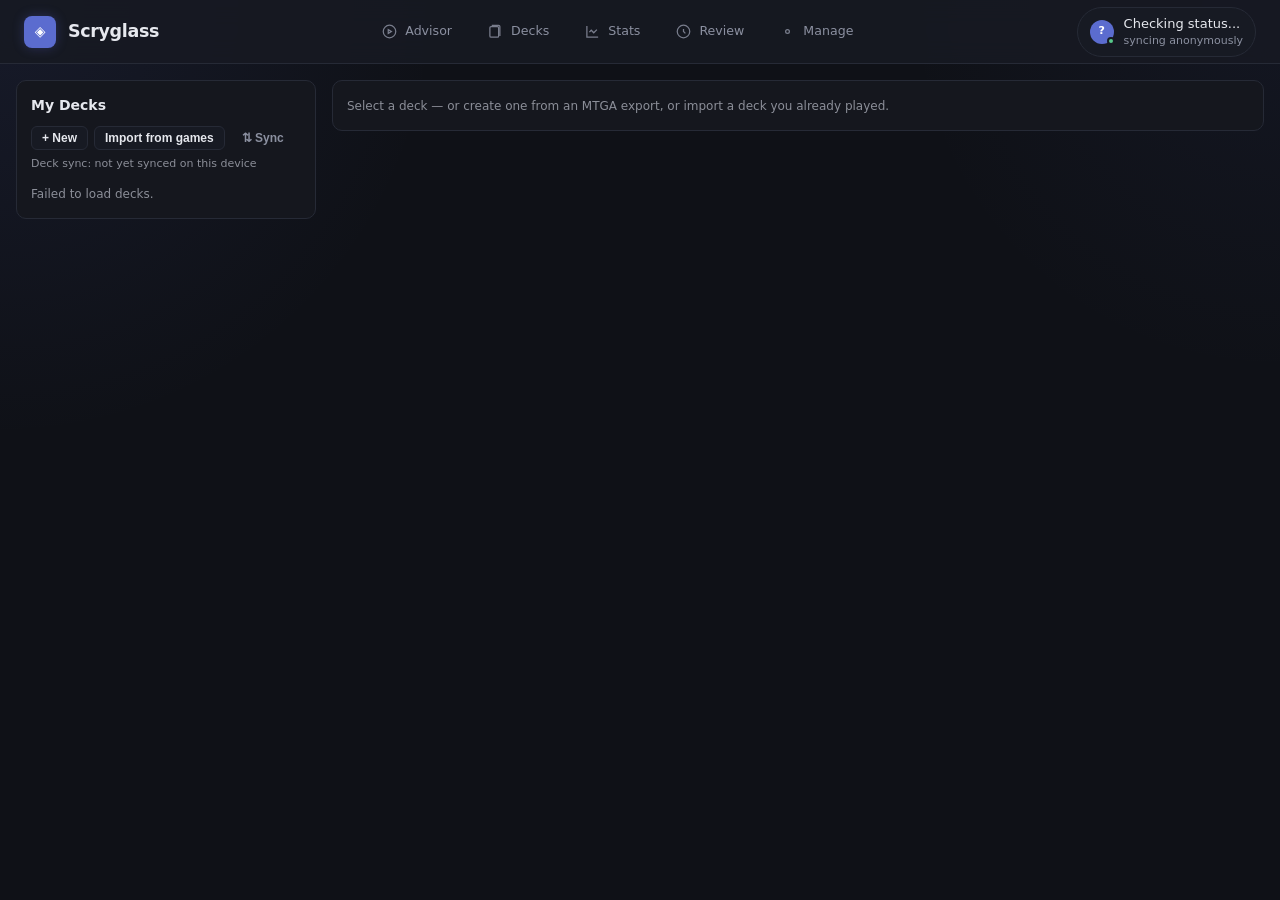
==== commit e48d9d41: "feat(decks): rules_source badge + honest sync status (#22 wave 3B) Version rows show their rules pro" ====
--- a/static/decks.html
+++ b/static/decks.html
@@ -47,6 +47,9 @@
         .guide-body { line-height: 1.55; font-size: 14px; }
         .guide-body h1, .guide-body h2 { border-bottom: 1px solid #2a2d37; padding-bottom: 4px; }
         .guide-body code { background: #0f1117; padding: 1px 5px; border-radius: 4px; }
+        .guide-body table { border-collapse: collapse; margin: 8px 0; }
+        .guide-body th, .guide-body td { border: 1px solid #2a2d37; padding: 4px 8px; text-align: left; }
+        .guide-body blockquote { border-left: 3px solid #2a2d37; margin: 8px 0; padding: 2px 12px; color: #a7aab5; }
         .gen-status { display: inline-flex; gap: 8px; align-items: center; font-size: 12px; color: #ffd166; }
         .spin { display:inline-block; width: 10px; height: 10px; border: 2px solid #ffd166; border-top-color: transparent; border-radius: 50%; animation: sp 0.9s linear infinite; }
         @keyframes sp { to { transform: rotate(360deg); } }
@@ -115,11 +118,12 @@
                     <strong>My Decks</strong>
                     <span id="quota" class="quota-badge" title="Your AI guide budget — the same balance shown on scryglass.win/app"></span>
                 </div>
-                <div style="display:flex; gap:6px; margin-bottom:10px; flex-wrap:wrap;">
+                <div style="display:flex; gap:6px; margin-bottom:6px; flex-wrap:wrap;">
                     <button class="btn btn-secondary btn-sm" onclick="openCreate()">+ New</button>
                     <button class="btn btn-secondary btn-sm" onclick="openImport()">Import from games</button>
                     <button class="btn btn-ghost btn-sm" onclick="syncCloud()" title="Push/pull decks to your account">⇅ Sync</button>
                 </div>
+                <div id="deck-sync-status" class="muted" style="font-size:11px; margin-bottom:10px;"></div>
                 <div id="deck-list"><span class="muted">Loading…</span></div>
             </div>
 
@@ -183,7 +187,7 @@
 
     <div class="toast" id="toast"></div>
 
-    <script src="/static/marked.min.js"></script>
+    <script src="/static/md_render.js"></script>
     <script>
     // ── API layer (same-origin glass-host; the sidecar proxies the cloud) ──
     async function api(url, opts) {
@@ -284,7 +288,11 @@
         if (!ok) { el.innerHTML = '<span class="muted">Failed to load deck.</span>'; return; }
         const versions = body.versions || [];
         let rows = '';
-        for (const v of versions) {
+        // #20: rendered NEWEST-FIRST so the freshest version is the obvious
+        // default instead of buried at the bottom of a growing table — a
+        // display-only reverse (`versions` itself stays ascending, which
+        // `renderCards` below and the poll-resume loop still rely on).
+        for (const v of [...versions].reverse()) {
             const diff = [
                 ...(v.added || []).map(a => `<span class="diff-add">${esc(a)}</span>`),
                 ...(v.removed || []).map(r => `<span class="diff-del">${esc(r)}</span>`),
@@ -292,17 +300,27 @@
             const rules = v.rules_count > 0
                 ? `<span class="pill ${v.rules_validated ? 'ok' : 'warn'}">${v.rules_count} rules</span>`
                 : '<span class="pill off">no rules</span>';
+            // Epic #22 wave 3B: deck_versions.rules_source ('cloud_llm' = generated
+            // by the cloud LLM for this exact decklist; 'cloud_mirror' = pulled from
+            // another device via cloud sync) — live-verified present on
+            // GET /api/decks/{id} (curl against localhost:8765, 2026-09-03).
+            const sourceBadge = v.rules_source === 'cloud_llm'
+                ? '<span class="pill off" title="Generated by the cloud LLM for this exact decklist">LLM</span>'
+                : v.rules_source === 'cloud_mirror'
+                    ? '<span class="pill off" title="Pulled from another device via cloud sync">mirror</span>'
+                    : '';
             const active = v.is_active ? ' <span class="pill ok">ACTIVE</span>' : '';
+            const latest = v.is_latest ? ' <span class="pill off">latest</span>' : '';
             const genCell = v.guide_path
                 ? `<button class="btn btn-ghost btn-sm" onclick="viewGuide('${body.deck_id}','${esc(v.guide_path)}')">Guide</button>`
                 : (v.guide_job_id
                     ? `<span class="gen-status" id="gen-${esc(v.guide_job_id)}"><span class="spin"></span> generating…</span>`
                     : '');
             rows += `<tr>
-                <td>v${v.version_number}${active}</td>
+                <td>v${v.version_number}${active}${latest}</td>
                 <td>${v.card_count}</td>
                 <td>${diff}</td>
-                <td>${rules}</td>
+                <td>${rules} ${sourceBadge}</td>
                 <td style="white-space:nowrap;">
                     ${genCell}
                     <button class="btn btn-secondary btn-sm" onclick="generateGuide('${body.deck_id}',${v.version_number})">Generate</button>
@@ -447,7 +465,10 @@
         const r = await fetch(`/api/manage/guide/${encodeURIComponent(deckId)}/${encodeURIComponent(filename)}`);
         if (!r.ok) { toast('Guide file missing', true); return; }
         const md = await r.text();
-        document.getElementById('guide-body').innerHTML = marked.parse(md);
+        // DOM-building renderer (shared with the cloud dashboard) — LLM output
+        // never reaches innerHTML (#20).
+        const body = document.getElementById('guide-body');
+        body.replaceChildren(renderMarkdown(md));
         document.getElementById('guide-back').classList.add('open');
     }
     // ── Card overview: the version's list, enriched with ROLES from the
@@ -568,15 +589,42 @@
         const { ok } = await api('/api/decks/' + encodeURIComponent(deckId), { method: 'DELETE' });
         if (ok) { toast('Deck deleted'); selectedDeck = null; loadDecks(); document.getElementById('detail').innerHTML = '<span class="muted">Select a deck.</span>'; }
     }
+    // ── Deck sync status ────────────────────────────────────────────────────
+    // Epic #22 wave 3B: the cloud DB now stamps a per-deck user_decks.synced_at
+    // on every push/pull (glass-cloud db.rs), but the client (glass-mtga
+    // server.rs api_decks_sync_cloud) never reads that field back out of the
+    // /me/decks pull response, and neither `decks` nor `deck_versions` in the
+    // LOCAL sqlite schema (glass-mtga db/mod.rs) has any synced-at column — so
+    // there is no true PER-DECK last-synced time available to this page at all.
+    // The one honest signal this browser has is the real completion time of
+    // its OWN manual "⇅ Sync" click, which we persist across reloads. This is
+    // a GLOBAL timestamp (not per-deck), and only advances on a click this tab
+    // observed succeed — never a fabricated/decorative age.
+    const DECK_SYNC_KEY = 'scry-deck-sync-last-ok';
+    function renderDeckSyncStatus() {
+        const el = document.getElementById('deck-sync-status');
+        if (!el) return;
+        let raw = null;
+        try { raw = localStorage.getItem(DECK_SYNC_KEY); } catch (e) { /* private mode */ }
+        el.textContent = raw
+            ? 'Deck sync: last OK at ' + new Date(parseInt(raw, 10)).toLocaleTimeString()
+            : 'Deck sync: not yet synced on this device';
+    }
     async function syncCloud() {
         toast('Syncing decks with your account…');
         const { ok, body } = await api('/api/decks/sync-cloud', { method: 'POST' });
-        if (ok) { toast(`Synced — ${body.decks_created} new decks, ${body.versions_added} new versions pulled`); loadDecks(); }
+        if (ok) {
+            toast(`Synced — ${body.decks_created} new decks, ${body.versions_added} new versions pulled`);
+            try { localStorage.setItem(DECK_SYNC_KEY, String(Date.now())); } catch (e) { /* private mode */ }
+            renderDeckSyncStatus();
+            loadDecks();
+        }
         else toast(body.error || 'Sync failed', true);
     }
 
     loadDecks();
     loadQuota();
+    renderDeckSyncStatus();
     </script>
     <script src="/static/shell.js?v=16"></script>
 </body>
